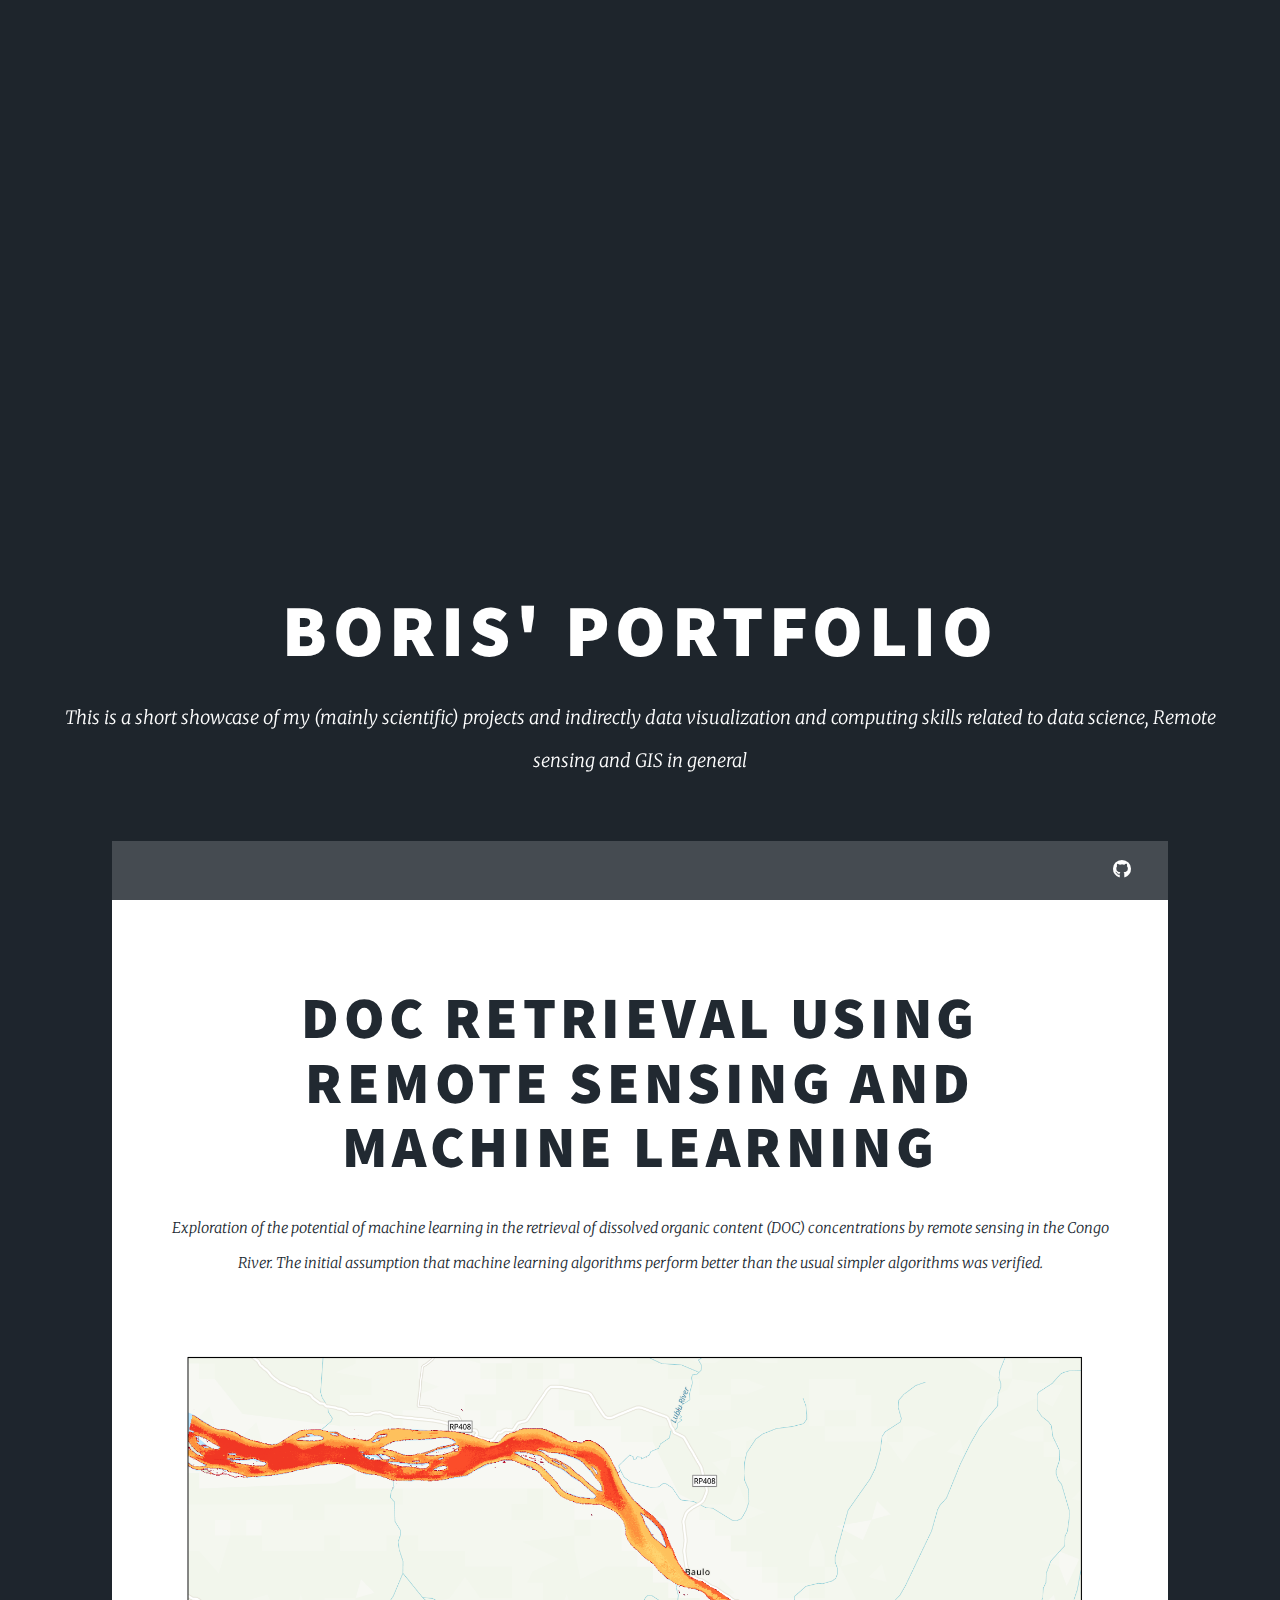
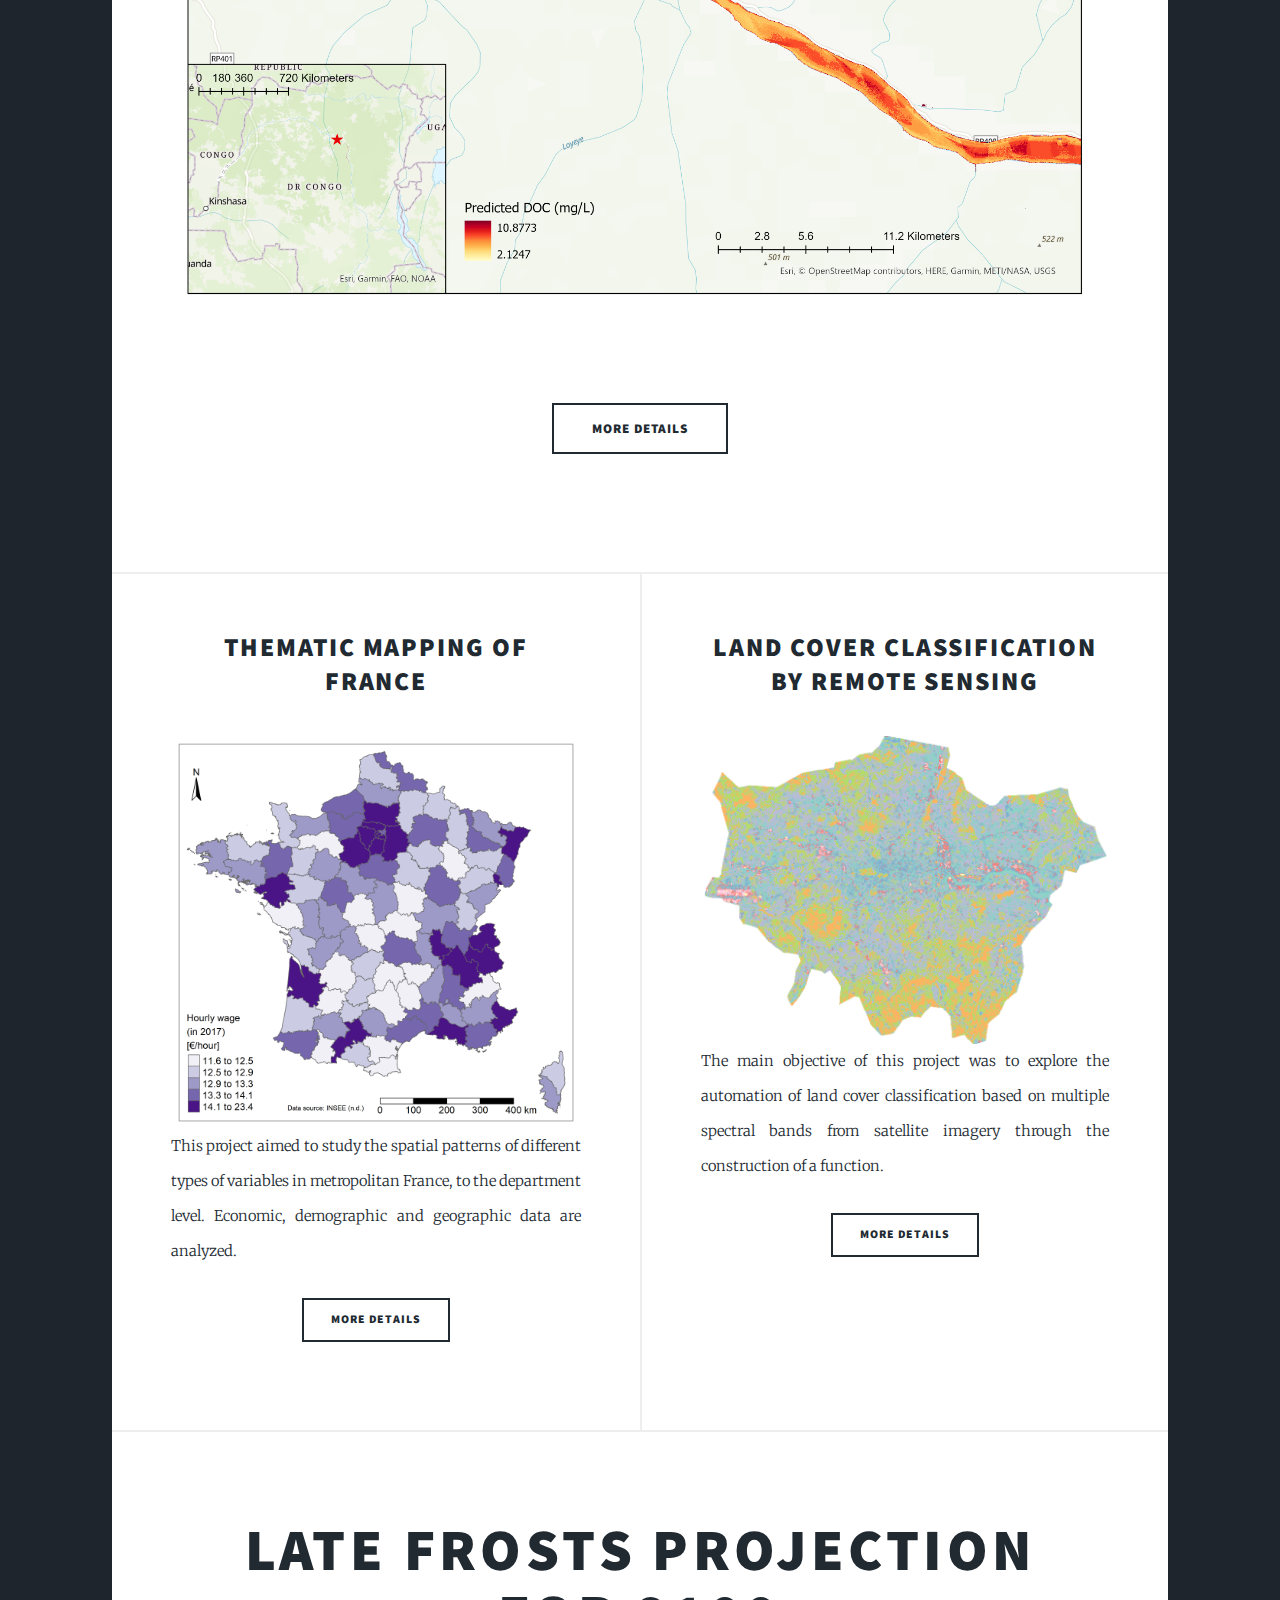
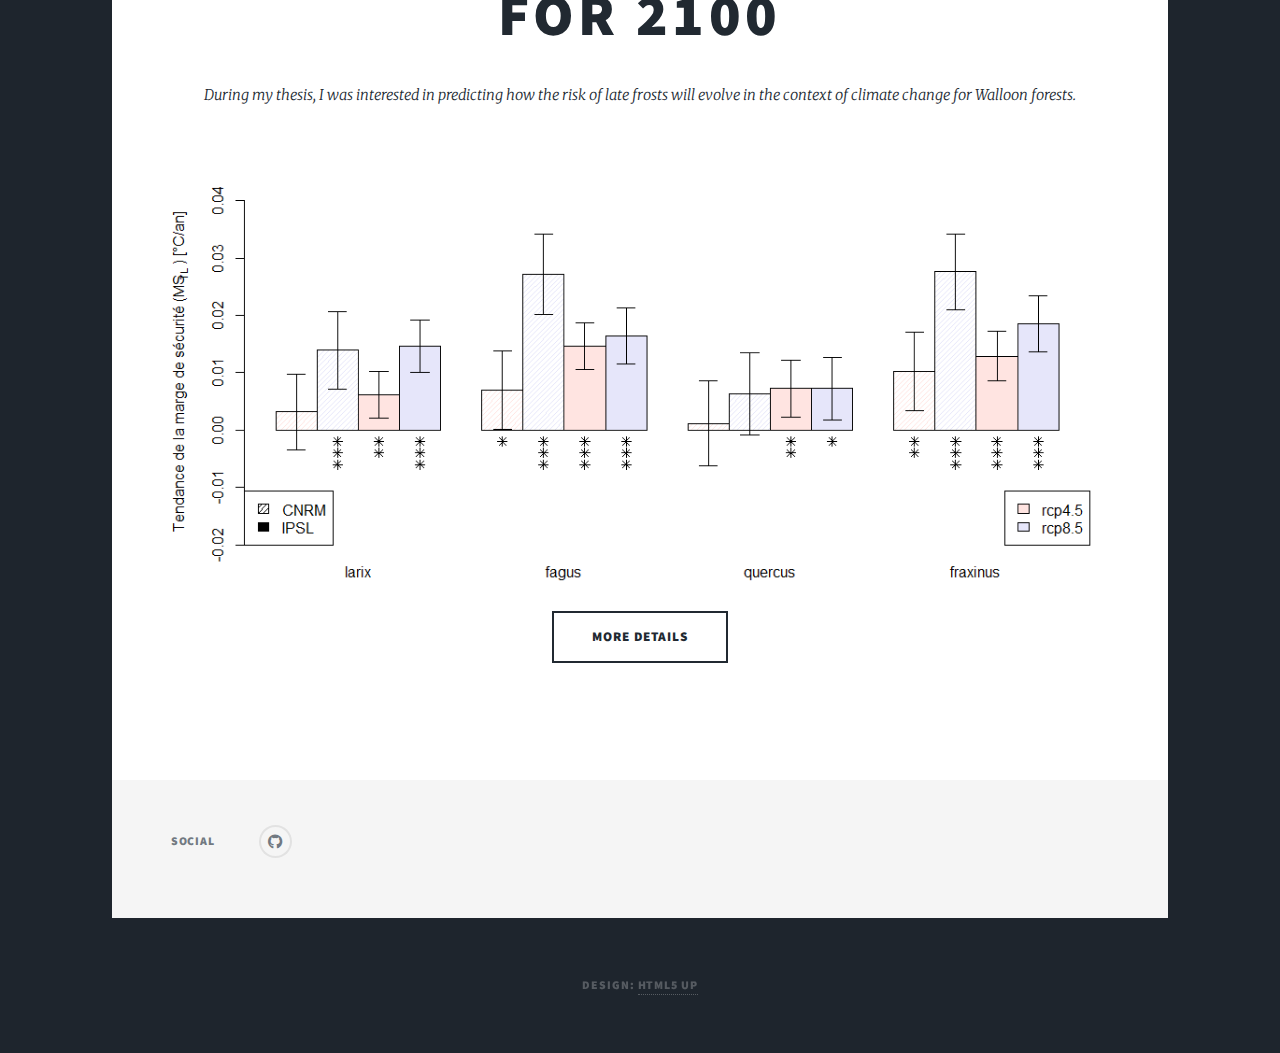
==== index.html @ 7a344e58 "Add files via upload" ====
<!DOCTYPE HTML>
<!--
	Massively by HTML5 UP
	html5up.net | @ajlkn
	Free for personal and commercial use under the CCA 3.0 license (html5up.net/license)
-->
<html>
	<head>
		<title>Portfolio</title>
		<meta charset="utf-8" />
		<meta name="viewport" content="width=device-width, initial-scale=1, user-scalable=no" />
		<link rel="stylesheet" href="assets/css/main.css" />
		<noscript><link rel="stylesheet" href="assets/css/noscript.css" /></noscript>
	</head>
	<body class="is-preload">

		<!-- Wrapper -->
			<div id="wrapper" class="fade-in">

				<!-- Intro -->
					<div id="intro">
						<h1>Boris' portfolio</h1>
						<p>This is a short showcase of my (mainly scientific) projects and indirectly data visualization and computing skills related to data science, Remote sensing and GIS in general</p>
						
					</div>

				<!-- Header -->
					

				<!-- Nav -->
					<nav id="nav" hidden="hidden">
						<ul class="links">
						</ul>
						<ul class="icons">
							<li><a href="https://github.com/RemoteBoris" class="icon brands fa-github"><span class="label">GitHub</span></a></li>
						</ul>
					</nav>

				<!-- Main -->
					<div id="main">

						<!-- Featured Post -->
							<article class="post featured">
								<header class="major">
									<h2>DOC retrieval using remote sensing and machine learning</h2>
									<p>Exploration of the potential of machine learning in the retrieval of dissolved organic content (DOC) concentrations by remote sensing in the Congo River. The initial assumption that machine learning algorithms perform better than the usual simpler algorithms was verified.</p>
								</header>
								<div class="image main"><img src="images/doc_retrieval1.png" alt="" /></a>
								<ul class="actions special">
									<li><a href="DOC.html" class="button large">More Details</a></li>
								</ul>
							</article>

						<!-- Posts -->
							<section class="posts">
								<article>
									<header>
										<h2>Thematic mapping of France</h2>
									</header>
									<div class="image fit"><img src="images/hourly_wage.png" alt="" /></a>
									<p>This project aimed to study the spatial patterns of different types of variables in metropolitan France, to the department level. Economic, demographic and geographic data are analyzed.</p>
									<ul class="actions special">
										<li><a href="thematic_mapping.html" class="button">More Details</a></li>
									</ul>
								</article>
								<article>
									<header>
										<h2>Land cover classification by remote sensing</h2>
									</header>
									<div class="image fit"><img src="images/classification_showcase.PNG" alt="" /></a>
									<p>The main objective of this project was to explore the automation of land cover classification based on multiple spectral bands from satellite imagery through the construction of a function.</p>
									<ul class="actions special">
										<li><a href="classification.html" class="button">More Details</a></li>
									</ul>
								</article>
							</section>

							<!-- Featured Post -->
							<article class="post featured">
								<header class="major">
									<h2>Late frosts projection <br />for 2100</h2>
									<p>During my thesis, I was interested in predicting how the risk of late frosts will evolve in the context of climate change for Walloon forests. </p>
								</header>
								<div class="image main"><img src="images/tendance_MS.PNG" alt="" /></a>
								<ul class="actions special">
									<li><a href="frost.html" class="button large">More Details</a></li>
								</ul>
							</article>

						<!-- Footer -->
						

					</div>

				<!-- Footer -->
					<footer id="footer">
						<section class="split contact">
							<section>
								<h3>Social</h3>
								<ul class="icons alt">
									<li><a href="https://github.com/RemoteBoris" class="icon brands alt fa-github"><span class="label">GitHub</span></a></li>
								</ul>
							</section>
						</section>
					</footer>

				<!-- Copyright -->
					<div id="copyright">
						<ul><li>Design: <a href="https://html5up.net">HTML5 UP</a></li></ul>
					</div>

			</div>

		<!-- Scripts -->
			<script src="assets/js/jquery.min.js"></script>
			<script src="assets/js/jquery.scrollex.min.js"></script>
			<script src="assets/js/jquery.scrolly.min.js"></script>
			<script src="assets/js/browser.min.js"></script>
			<script src="assets/js/breakpoints.min.js"></script>
			<script src="assets/js/util.js"></script>
			<script src="assets/js/main.js"></script>

	</body>
</html>
---- assets/css/main.css ----
@import url(fontawesome-all.min.css);
@import url("https://fonts.googleapis.com/css?family=Merriweather:300,700,300italic,700italic|Source+Sans+Pro:900");

/*
	Massively by HTML5 UP
	html5up.net | @ajlkn
	Free for personal and commercial use under the CCA 3.0 license (html5up.net/license)
*/

html, body, div, span, applet, object,
iframe, h1, h2, h3, h4, h5, h6, p, blockquote,
pre, a, abbr, acronym, address, big, cite,
code, del, dfn, em, img, ins, kbd, q, s, samp,
small, strike, strong, sub, sup, tt, var, b,
u, i, center, dl, dt, dd, ol, ul, li, fieldset,
form, label, legend, table, caption, tbody,
tfoot, thead, tr, th, td, article, aside,
canvas, details, embed, figure, figcaption,
footer, header, hgroup, menu, nav, output, ruby,
section, summary, time, mark, audio, video {
	margin: 0;
	padding: 0;
	border: 0;
	font-size: 100%;
	font: inherit;
	vertical-align: baseline;}

article, aside, details, figcaption, figure,
footer, header, hgroup, menu, nav, section {
	display: block;}

body {
	line-height: 1;
}

ol, ul {
	list-style: none;
}

blockquote, q {
	quotes: none;
}

	blockquote:before, blockquote:after, q:before, q:after {
		content: '';
		content: none;
	}

table {
	border-collapse: collapse;
	border-spacing: 0;
}

body {
	-webkit-text-size-adjust: none;
}

mark {
	background-color: transparent;
	color: inherit;
}

input::-moz-focus-inner {
	border: 0;
	padding: 0;
}

input, select, textarea {
	-moz-appearance: none;
	-webkit-appearance: none;
	-ms-appearance: none;
	appearance: none;
}

/* Basic */

	@-ms-viewport {
		width: device-width;
	}

	body {
		-ms-overflow-style: scrollbar;
	}

	@media screen and (max-width: 480px) {

		html, body {
			min-width: 320px;
		}

	}

	html {
		box-sizing: border-box;
	}

	*, *:before, *:after {
		box-sizing: inherit;
	}

	body {
		background-color: #1e252d;
	}

		body.is-preload *, body.is-preload *:before, body.is-preload *:after {
			-moz-animation: none !important;
			-webkit-animation: none !important;
			-ms-animation: none !important;
			animation: none !important;
			-moz-transition: none !important;
			-webkit-transition: none !important;
			-ms-transition: none !important;
			transition: none !important;
		}

/* Type */

	html {
		font-size: 16pt;
	}

		@media screen and (max-width: 1680px) {

			html {
				font-size: 12pt;
			}

		}

		@media screen and (max-width: 1280px) {

			html {
				font-size: 11pt;
			}

		}

		@media screen and (max-width: 360px) {

			html {
				font-size: 10pt;
			}

		}

	body {
		color: #212931;
	}

	body, input, select, textarea {
		font-family: "Merriweather", Georgia, serif;
		font-weight: 300;
		font-size: 1rem;
		line-height: 2.375;
	}

	a {
		-moz-transition: color 0.2s ease-in-out, background-color 0.2s ease-in-out, border-color 0.2s ease-in-out, box-shadow 0.2s ease-in-out;
		-webkit-transition: color 0.2s ease-in-out, background-color 0.2s ease-in-out, border-color 0.2s ease-in-out, box-shadow 0.2s ease-in-out;
		-ms-transition: color 0.2s ease-in-out, background-color 0.2s ease-in-out, border-color 0.2s ease-in-out, box-shadow 0.2s ease-in-out;
		transition: color 0.2s ease-in-out, background-color 0.2s ease-in-out, border-color 0.2s ease-in-out, box-shadow 0.2s ease-in-out;
		border-bottom: dotted 1px;
		text-decoration: none;
	}

		a:hover {
			border-bottom-color: transparent;
		}

	strong, b {
		font-weight: 600;
	}

	em, i {
		font-style: italic;
	}

	p {
		text-align: justify;
		margin: 0 0 2rem 0;
	}

	h1, h2, h3, h4, h5, h6 {
		font-family: "Source Sans Pro", Helvetica, sans-serif;
		font-weight: 900;
		line-height: 1.5;
		letter-spacing: 0.075em;
		text-transform: uppercase;
		margin: 0 0 1rem 0;
	}

		h1 a, h2 a, h3 a, h4 a, h5 a, h6 a {
			border-bottom: 0;
			color: inherit;
			text-decoration: none;
		}

	h1 {
		font-size: 4rem;
		line-height: 1.1;
		margin: 0 0 2rem 0;
	}

	h2 {
		font-size: 1.75rem;
		line-height: 1.3;
		margin: 0 0 1.5rem 0;
	}

	h3 {
		font-size: 1.25rem;
		margin: 0 0 1.5rem 0;
	}

	h4 {
		font-size: 1rem;
	}

	h5 {
		font-size: 0.9rem;
	}

	h6 {
		font-size: 0.8rem;
	}

	sub {
		font-size: 0.8rem;
		position: relative;
		top: 0.5rem;
	}

	sup {
		font-size: 0.8rem;
		position: relative;
		top: -0.5rem;
	}

	blockquote {
		border-left: solid 4px;
		font-style: italic;
		margin: 0 0 2rem 0;
		padding: 0.5rem 0 0.5rem 2rem;
	}

	code {
		border: solid 2px;
		font-family: "Courier New", monospace;
		font-size: 0.9rem;
		margin: 0 0.25rem;
		padding: 0.25rem 0.65rem;
	}

	pre {
		-webkit-overflow-scrolling: touch;
		font-family: "Courier New", monospace;
		font-size: 0.9rem;
		margin: 0 0 2rem 0;
	}

		pre code {
			display: block;
			line-height: 1.75;
			padding: 1rem 1.5rem;
			overflow-x: auto;
		}

	hr {
		border: 0;
		border-bottom: solid 2px;
		margin: 3rem 0;
	}

		hr.major {
			margin: 5rem 0;
		}

	.align-left {
		text-align: left;
	}

	.align-center {
		text-align: center;
	}

	.align-right {
		text-align: right;
	}

	input, select, textarea {
		color: #212931;
	}

	a {
		color: #212931;
		border-bottom-color: rgba(33, 41, 49, 0.5);
	}

		a:hover {
			border-bottom-color: transparent;
			color: #18bfef !important;
		}

	strong, b {
		color: #212931;
	}

	h1, h2, h3, h4, h5, h6 {
		color: #212931;
	}

	blockquote {
		border-left-color: #eeeeee;
	}

	code {
		background: rgba(220, 220, 220, 0.25);
		border-color: #eeeeee;
	}

	hr {
		border-bottom-color: #eeeeee;
	}

/* Row */

	.row {
		display: flex;
		flex-wrap: wrap;
		box-sizing: border-box;
		align-items: stretch;
	}

		.row > * {
			box-sizing: border-box;
		}

		.row.gtr-uniform > * > :last-child {
			margin-bottom: 0;
		}

		.row.aln-left {
			justify-content: flex-start;
		}

		.row.aln-center {
			justify-content: center;
		}

		.row.aln-right {
			justify-content: flex-end;
		}

		.row.aln-top {
			align-items: flex-start;
		}

		.row.aln-middle {
			align-items: center;
		}

		.row.aln-bottom {
			align-items: flex-end;
		}

		.row > .imp {
			order: -1;
		}

		.row > .col-1 {
			width: 8.33333%;
		}

		.row > .off-1 {
			margin-left: 8.33333%;
		}

		.row > .col-2 {
			width: 16.66667%;
		}

		.row > .off-2 {
			margin-left: 16.66667%;
		}

		.row > .col-3 {
			width: 25%;
		}

		.row > .off-3 {
			margin-left: 25%;
		}

		.row > .col-4 {
			width: 33.33333%;
		}

		.row > .off-4 {
			margin-left: 33.33333%;
		}

		.row > .col-5 {
			width: 41.66667%;
		}

		.row > .off-5 {
			margin-left: 41.66667%;
		}

		.row > .col-6 {
			width: 50%;
		}

		.row > .off-6 {
			margin-left: 50%;
		}

		.row > .col-7 {
			width: 58.33333%;
		}

		.row > .off-7 {
			margin-left: 58.33333%;
		}

		.row > .col-8 {
			width: 66.66667%;
		}

		.row > .off-8 {
			margin-left: 66.66667%;
		}

		.row > .col-9 {
			width: 75%;
		}

		.row > .off-9 {
			margin-left: 75%;
		}

		.row > .col-10 {
			width: 83.33333%;
		}

		.row > .off-10 {
			margin-left: 83.33333%;
		}

		.row > .col-11 {
			width: 91.66667%;
		}

		.row > .off-11 {
			margin-left: 91.66667%;
		}

		.row > .col-12 {
			width: 100%;
		}

		.row > .off-12 {
			margin-left: 100%;
		}

		.row.gtr-0 {
			margin-top: 0;
			margin-left: 0rem;
		}

			.row.gtr-0 > * {
				padding: 0 0 0 0rem;
			}

			.row.gtr-0.gtr-uniform {
				margin-top: 0rem;
			}

				.row.gtr-0.gtr-uniform > * {
					padding-top: 0rem;
				}

		.row.gtr-25 {
			margin-top: 0;
			margin-left: -0.375rem;
		}

			.row.gtr-25 > * {
				padding: 0 0 0 0.375rem;
			}

			.row.gtr-25.gtr-uniform {
				margin-top: -0.375rem;
			}

				.row.gtr-25.gtr-uniform > * {
					padding-top: 0.375rem;
				}

		.row.gtr-50 {
			margin-top: 0;
			margin-left: -0.75rem;
		}

			.row.gtr-50 > * {
				padding: 0 0 0 0.75rem;
			}

			.row.gtr-50.gtr-uniform {
				margin-top: -0.75rem;
			}

				.row.gtr-50.gtr-uniform > * {
					padding-top: 0.75rem;
				}

		.row {
			margin-top: 0;
			margin-left: -1.5rem;
		}

			.row > * {
				padding: 0 0 0 1.5rem;
			}

			.row.gtr-uniform {
				margin-top: -1.5rem;
			}

				.row.gtr-uniform > * {
					padding-top: 1.5rem;
				}

		.row.gtr-150 {
			margin-top: 0;
			margin-left: -2.25rem;
		}

			.row.gtr-150 > * {
				padding: 0 0 0 2.25rem;
			}

			.row.gtr-150.gtr-uniform {
				margin-top: -2.25rem;
			}

				.row.gtr-150.gtr-uniform > * {
					padding-top: 2.25rem;
				}

		.row.gtr-200 {
			margin-top: 0;
			margin-left: -3rem;
		}

			.row.gtr-200 > * {
				padding: 0 0 0 3rem;
			}

			.row.gtr-200.gtr-uniform {
				margin-top: -3rem;
			}

				.row.gtr-200.gtr-uniform > * {
					padding-top: 3rem;
				}

		@media screen and (max-width: 1680px) {

			.row {
				display: flex;
				flex-wrap: wrap;
				box-sizing: border-box;
				align-items: stretch;
			}

				.row > * {
					box-sizing: border-box;
				}

				.row.gtr-uniform > * > :last-child {
					margin-bottom: 0;
				}

				.row.aln-left {
					justify-content: flex-start;
				}

				.row.aln-center {
					justify-content: center;
				}

				.row.aln-right {
					justify-content: flex-end;
				}

				.row.aln-top {
					align-items: flex-start;
				}

				.row.aln-middle {
					align-items: center;
				}

				.row.aln-bottom {
					align-items: flex-end;
				}

				.row > .imp-xlarge {
					order: -1;
				}

				.row > .col-1-xlarge {
					width: 8.33333%;
				}

				.row > .off-1-xlarge {
					margin-left: 8.33333%;
				}

				.row > .col-2-xlarge {
					width: 16.66667%;
				}

				.row > .off-2-xlarge {
					margin-left: 16.66667%;
				}

				.row > .col-3-xlarge {
					width: 25%;
				}

				.row > .off-3-xlarge {
					margin-left: 25%;
				}

				.row > .col-4-xlarge {
					width: 33.33333%;
				}

				.row > .off-4-xlarge {
					margin-left: 33.33333%;
				}

				.row > .col-5-xlarge {
					width: 41.66667%;
				}

				.row > .off-5-xlarge {
					margin-left: 41.66667%;
				}

				.row > .col-6-xlarge {
					width: 50%;
				}

				.row > .off-6-xlarge {
					margin-left: 50%;
				}

				.row > .col-7-xlarge {
					width: 58.33333%;
				}

				.row > .off-7-xlarge {
					margin-left: 58.33333%;
				}

				.row > .col-8-xlarge {
					width: 66.66667%;
				}

				.row > .off-8-xlarge {
					margin-left: 66.66667%;
				}

				.row > .col-9-xlarge {
					width: 75%;
				}

				.row > .off-9-xlarge {
					margin-left: 75%;
				}

				.row > .col-10-xlarge {
					width: 83.33333%;
				}

				.row > .off-10-xlarge {
					margin-left: 83.33333%;
				}

				.row > .col-11-xlarge {
					width: 91.66667%;
				}

				.row > .off-11-xlarge {
					margin-left: 91.66667%;
				}

				.row > .col-12-xlarge {
					width: 100%;
				}

				.row > .off-12-xlarge {
					margin-left: 100%;
				}

				.row.gtr-0 {
					margin-top: 0;
					margin-left: 0rem;
				}

					.row.gtr-0 > * {
						padding: 0 0 0 0rem;
					}

					.row.gtr-0.gtr-uniform {
						margin-top: 0rem;
					}

						.row.gtr-0.gtr-uniform > * {
							padding-top: 0rem;
						}

				.row.gtr-25 {
					margin-top: 0;
					margin-left: -0.375rem;
				}

					.row.gtr-25 > * {
						padding: 0 0 0 0.375rem;
					}

					.row.gtr-25.gtr-uniform {
						margin-top: -0.375rem;
					}

						.row.gtr-25.gtr-uniform > * {
							padding-top: 0.375rem;
						}

				.row.gtr-50 {
					margin-top: 0;
					margin-left: -0.75rem;
				}

					.row.gtr-50 > * {
						padding: 0 0 0 0.75rem;
					}

					.row.gtr-50.gtr-uniform {
						margin-top: -0.75rem;
					}

						.row.gtr-50.gtr-uniform > * {
							padding-top: 0.75rem;
						}

				.row {
					margin-top: 0;
					margin-left: -1.5rem;
				}

					.row > * {
						padding: 0 0 0 1.5rem;
					}

					.row.gtr-uniform {
						margin-top: -1.5rem;
					}

						.row.gtr-uniform > * {
							padding-top: 1.5rem;
						}

				.row.gtr-150 {
					margin-top: 0;
					margin-left: -2.25rem;
				}

					.row.gtr-150 > * {
						padding: 0 0 0 2.25rem;
					}

					.row.gtr-150.gtr-uniform {
						margin-top: -2.25rem;
					}

						.row.gtr-150.gtr-uniform > * {
							padding-top: 2.25rem;
						}

				.row.gtr-200 {
					margin-top: 0;
					margin-left: -3rem;
				}

					.row.gtr-200 > * {
						padding: 0 0 0 3rem;
					}

					.row.gtr-200.gtr-uniform {
						margin-top: -3rem;
					}

						.row.gtr-200.gtr-uniform > * {
							padding-top: 3rem;
						}

		}

		@media screen and (max-width: 1280px) {

			.row {
				display: flex;
				flex-wrap: wrap;
				box-sizing: border-box;
				align-items: stretch;
			}

				.row > * {
					box-sizing: border-box;
				}

				.row.gtr-uniform > * > :last-child {
					margin-bottom: 0;
				}

				.row.aln-left {
					justify-content: flex-start;
				}

				.row.aln-center {
					justify-content: center;
				}

				.row.aln-right {
					justify-content: flex-end;
				}

				.row.aln-top {
					align-items: flex-start;
				}

				.row.aln-middle {
					align-items: center;
				}

				.row.aln-bottom {
					align-items: flex-end;
				}

				.row > .imp-large {
					order: -1;
				}

				.row > .col-1-large {
					width: 8.33333%;
				}

				.row > .off-1-large {
					margin-left: 8.33333%;
				}

				.row > .col-2-large {
					width: 16.66667%;
				}

				.row > .off-2-large {
					margin-left: 16.66667%;
				}

				.row > .col-3-large {
					width: 25%;
				}

				.row > .off-3-large {
					margin-left: 25%;
				}

				.row > .col-4-large {
					width: 33.33333%;
				}

				.row > .off-4-large {
					margin-left: 33.33333%;
				}

				.row > .col-5-large {
					width: 41.66667%;
				}

				.row > .off-5-large {
					margin-left: 41.66667%;
				}

				.row > .col-6-large {
					width: 50%;
				}

				.row > .off-6-large {
					margin-left: 50%;
				}

				.row > .col-7-large {
					width: 58.33333%;
				}

				.row > .off-7-large {
					margin-left: 58.33333%;
				}

				.row > .col-8-large {
					width: 66.66667%;
				}

				.row > .off-8-large {
					margin-left: 66.66667%;
				}

				.row > .col-9-large {
					width: 75%;
				}

				.row > .off-9-large {
					margin-left: 75%;
				}

				.row > .col-10-large {
					width: 83.33333%;
				}

				.row > .off-10-large {
					margin-left: 83.33333%;
				}

				.row > .col-11-large {
					width: 91.66667%;
				}

				.row > .off-11-large {
					margin-left: 91.66667%;
				}

				.row > .col-12-large {
					width: 100%;
				}

				.row > .off-12-large {
					margin-left: 100%;
				}

				.row.gtr-0 {
					margin-top: 0;
					margin-left: 0rem;
				}

					.row.gtr-0 > * {
						padding: 0 0 0 0rem;
					}

					.row.gtr-0.gtr-uniform {
						margin-top: 0rem;
					}

						.row.gtr-0.gtr-uniform > * {
							padding-top: 0rem;
						}

				.row.gtr-25 {
					margin-top: 0;
					margin-left: -0.375rem;
				}

					.row.gtr-25 > * {
						padding: 0 0 0 0.375rem;
					}

					.row.gtr-25.gtr-uniform {
						margin-top: -0.375rem;
					}

						.row.gtr-25.gtr-uniform > * {
							padding-top: 0.375rem;
						}

				.row.gtr-50 {
					margin-top: 0;
					margin-left: -0.75rem;
				}

					.row.gtr-50 > * {
						padding: 0 0 0 0.75rem;
					}

					.row.gtr-50.gtr-uniform {
						margin-top: -0.75rem;
					}

						.row.gtr-50.gtr-uniform > * {
							padding-top: 0.75rem;
						}

				.row {
					margin-top: 0;
					margin-left: -1.5rem;
				}

					.row > * {
						padding: 0 0 0 1.5rem;
					}

					.row.gtr-uniform {
						margin-top: -1.5rem;
					}

						.row.gtr-uniform > * {
							padding-top: 1.5rem;
						}

				.row.gtr-150 {
					margin-top: 0;
					margin-left: -2.25rem;
				}

					.row.gtr-150 > * {
						padding: 0 0 0 2.25rem;
					}

					.row.gtr-150.gtr-uniform {
						margin-top: -2.25rem;
					}

						.row.gtr-150.gtr-uniform > * {
							padding-top: 2.25rem;
						}

				.row.gtr-200 {
					margin-top: 0;
					margin-left: -3rem;
				}

					.row.gtr-200 > * {
						padding: 0 0 0 3rem;
					}

					.row.gtr-200.gtr-uniform {
						margin-top: -3rem;
					}

						.row.gtr-200.gtr-uniform > * {
							padding-top: 3rem;
						}

		}

		@media screen and (max-width: 980px) {

			.row {
				display: flex;
				flex-wrap: wrap;
				box-sizing: border-box;
				align-items: stretch;
			}

				.row > * {
					box-sizing: border-box;
				}

				.row.gtr-uniform > * > :last-child {
					margin-bottom: 0;
				}

				.row.aln-left {
					justify-content: flex-start;
				}

				.row.aln-center {
					justify-content: center;
				}

				.row.aln-right {
					justify-content: flex-end;
				}

				.row.aln-top {
					align-items: flex-start;
				}

				.row.aln-middle {
					align-items: center;
				}

				.row.aln-bottom {
					align-items: flex-end;
				}

				.row > .imp-medium {
					order: -1;
				}

				.row > .col-1-medium {
					width: 8.33333%;
				}

				.row > .off-1-medium {
					margin-left: 8.33333%;
				}

				.row > .col-2-medium {
					width: 16.66667%;
				}

				.row > .off-2-medium {
					margin-left: 16.66667%;
				}

				.row > .col-3-medium {
					width: 25%;
				}

				.row > .off-3-medium {
					margin-left: 25%;
				}

				.row > .col-4-medium {
					width: 33.33333%;
				}

				.row > .off-4-medium {
					margin-left: 33.33333%;
				}

				.row > .col-5-medium {
					width: 41.66667%;
				}

				.row > .off-5-medium {
					margin-left: 41.66667%;
				}

				.row > .col-6-medium {
					width: 50%;
				}

				.row > .off-6-medium {
					margin-left: 50%;
				}

				.row > .col-7-medium {
					width: 58.33333%;
				}

				.row > .off-7-medium {
					margin-left: 58.33333%;
				}

				.row > .col-8-medium {
					width: 66.66667%;
				}

				.row > .off-8-medium {
					margin-left: 66.66667%;
				}

				.row > .col-9-medium {
					width: 75%;
				}

				.row > .off-9-medium {
					margin-left: 75%;
				}

				.row > .col-10-medium {
					width: 83.33333%;
				}

				.row > .off-10-medium {
					margin-left: 83.33333%;
				}

				.row > .col-11-medium {
					width: 91.66667%;
				}

				.row > .off-11-medium {
					margin-left: 91.66667%;
				}

				.row > .col-12-medium {
					width: 100%;
				}

				.row > .off-12-medium {
					margin-left: 100%;
				}

				.row.gtr-0 {
					margin-top: 0;
					margin-left: 0rem;
				}

					.row.gtr-0 > * {
						padding: 0 0 0 0rem;
					}

					.row.gtr-0.gtr-uniform {
						margin-top: 0rem;
					}

						.row.gtr-0.gtr-uniform > * {
							padding-top: 0rem;
						}

				.row.gtr-25 {
					margin-top: 0;
					margin-left: -0.375rem;
				}

					.row.gtr-25 > * {
						padding: 0 0 0 0.375rem;
					}

					.row.gtr-25.gtr-uniform {
						margin-top: -0.375rem;
					}

						.row.gtr-25.gtr-uniform > * {
							padding-top: 0.375rem;
						}

				.row.gtr-50 {
					margin-top: 0;
					margin-left: -0.75rem;
				}

					.row.gtr-50 > * {
						padding: 0 0 0 0.75rem;
					}

					.row.gtr-50.gtr-uniform {
						margin-top: -0.75rem;
					}

						.row.gtr-50.gtr-uniform > * {
							padding-top: 0.75rem;
						}

				.row {
					margin-top: 0;
					margin-left: -1.5rem;
				}

					.row > * {
						padding: 0 0 0 1.5rem;
					}

					.row.gtr-uniform {
						margin-top: -1.5rem;
					}

						.row.gtr-uniform > * {
							padding-top: 1.5rem;
						}

				.row.gtr-150 {
					margin-top: 0;
					margin-left: -2.25rem;
				}

					.row.gtr-150 > * {
						padding: 0 0 0 2.25rem;
					}

					.row.gtr-150.gtr-uniform {
						margin-top: -2.25rem;
					}

						.row.gtr-150.gtr-uniform > * {
							padding-top: 2.25rem;
						}

				.row.gtr-200 {
					margin-top: 0;
					margin-left: -3rem;
				}

					.row.gtr-200 > * {
						padding: 0 0 0 3rem;
					}

					.row.gtr-200.gtr-uniform {
						margin-top: -3rem;
					}

						.row.gtr-200.gtr-uniform > * {
							padding-top: 3rem;
						}

		}

		@media screen and (max-width: 736px) {

			.row {
				display: flex;
				flex-wrap: wrap;
				box-sizing: border-box;
				align-items: stretch;
			}

				.row > * {
					box-sizing: border-box;
				}

				.row.gtr-uniform > * > :last-child {
					margin-bottom: 0;
				}

				.row.aln-left {
					justify-content: flex-start;
				}

				.row.aln-center {
					justify-content: center;
				}

				.row.aln-right {
					justify-content: flex-end;
				}

				.row.aln-top {
					align-items: flex-start;
				}

				.row.aln-middle {
					align-items: center;
				}

				.row.aln-bottom {
					align-items: flex-end;
				}

				.row > .imp-small {
					order: -1;
				}

				.row > .col-1-small {
					width: 8.33333%;
				}

				.row > .off-1-small {
					margin-left: 8.33333%;
				}

				.row > .col-2-small {
					width: 16.66667%;
				}

				.row > .off-2-small {
					margin-left: 16.66667%;
				}

				.row > .col-3-small {
					width: 25%;
				}

				.row > .off-3-small {
					margin-left: 25%;
				}

				.row > .col-4-small {
					width: 33.33333%;
				}

				.row > .off-4-small {
					margin-left: 33.33333%;
				}

				.row > .col-5-small {
					width: 41.66667%;
				}

				.row > .off-5-small {
					margin-left: 41.66667%;
				}

				.row > .col-6-small {
					width: 50%;
				}

				.row > .off-6-small {
					margin-left: 50%;
				}

				.row > .col-7-small {
					width: 58.33333%;
				}

				.row > .off-7-small {
					margin-left: 58.33333%;
				}

				.row > .col-8-small {
					width: 66.66667%;
				}

				.row > .off-8-small {
					margin-left: 66.66667%;
				}

				.row > .col-9-small {
					width: 75%;
				}

				.row > .off-9-small {
					margin-left: 75%;
				}

				.row > .col-10-small {
					width: 83.33333%;
				}

				.row > .off-10-small {
					margin-left: 83.33333%;
				}

				.row > .col-11-small {
					width: 91.66667%;
				}

				.row > .off-11-small {
					margin-left: 91.66667%;
				}

				.row > .col-12-small {
					width: 100%;
				}

				.row > .off-12-small {
					margin-left: 100%;
				}

				.row.gtr-0 {
					margin-top: 0;
					margin-left: 0rem;
				}

					.row.gtr-0 > * {
						padding: 0 0 0 0rem;
					}

					.row.gtr-0.gtr-uniform {
						margin-top: 0rem;
					}

						.row.gtr-0.gtr-uniform > * {
							padding-top: 0rem;
						}

				.row.gtr-25 {
					margin-top: 0;
					margin-left: -0.375rem;
				}

					.row.gtr-25 > * {
						padding: 0 0 0 0.375rem;
					}

					.row.gtr-25.gtr-uniform {
						margin-top: -0.375rem;
					}

						.row.gtr-25.gtr-uniform > * {
							padding-top: 0.375rem;
						}

				.row.gtr-50 {
					margin-top: 0;
					margin-left: -0.75rem;
				}

					.row.gtr-50 > * {
						padding: 0 0 0 0.75rem;
					}

					.row.gtr-50.gtr-uniform {
						margin-top: -0.75rem;
					}

						.row.gtr-50.gtr-uniform > * {
							padding-top: 0.75rem;
						}

				.row {
					margin-top: 0;
					margin-left: -1.5rem;
				}

					.row > * {
						padding: 0 0 0 1.5rem;
					}

					.row.gtr-uniform {
						margin-top: -1.5rem;
					}

						.row.gtr-uniform > * {
							padding-top: 1.5rem;
						}

				.row.gtr-150 {
					margin-top: 0;
					margin-left: -2.25rem;
				}

					.row.gtr-150 > * {
						padding: 0 0 0 2.25rem;
					}

					.row.gtr-150.gtr-uniform {
						margin-top: -2.25rem;
					}

						.row.gtr-150.gtr-uniform > * {
							padding-top: 2.25rem;
						}

				.row.gtr-200 {
					margin-top: 0;
					margin-left: -3rem;
				}

					.row.gtr-200 > * {
						padding: 0 0 0 3rem;
					}

					.row.gtr-200.gtr-uniform {
						margin-top: -3rem;
					}

						.row.gtr-200.gtr-uniform > * {
							padding-top: 3rem;
						}

		}

		@media screen and (max-width: 480px) {

			.row {
				display: flex;
				flex-wrap: wrap;
				box-sizing: border-box;
				align-items: stretch;
			}

				.row > * {
					box-sizing: border-box;
				}

				.row.gtr-uniform > * > :last-child {
					margin-bottom: 0;
				}

				.row.aln-left {
					justify-content: flex-start;
				}

				.row.aln-center {
					justify-content: center;
				}

				.row.aln-right {
					justify-content: flex-end;
				}

				.row.aln-top {
					align-items: flex-start;
				}

				.row.aln-middle {
					align-items: center;
				}

				.row.aln-bottom {
					align-items: flex-end;
				}

				.row > .imp-xsmall {
					order: -1;
				}

				.row > .col-1-xsmall {
					width: 8.33333%;
				}

				.row > .off-1-xsmall {
					margin-left: 8.33333%;
				}

				.row > .col-2-xsmall {
					width: 16.66667%;
				}

				.row > .off-2-xsmall {
					margin-left: 16.66667%;
				}

				.row > .col-3-xsmall {
					width: 25%;
				}

				.row > .off-3-xsmall {
					margin-left: 25%;
				}

				.row > .col-4-xsmall {
					width: 33.33333%;
				}

				.row > .off-4-xsmall {
					margin-left: 33.33333%;
				}

				.row > .col-5-xsmall {
					width: 41.66667%;
				}

				.row > .off-5-xsmall {
					margin-left: 41.66667%;
				}

				.row > .col-6-xsmall {
					width: 50%;
				}

				.row > .off-6-xsmall {
					margin-left: 50%;
				}

				.row > .col-7-xsmall {
					width: 58.33333%;
				}

				.row > .off-7-xsmall {
					margin-left: 58.33333%;
				}

				.row > .col-8-xsmall {
					width: 66.66667%;
				}

				.row > .off-8-xsmall {
					margin-left: 66.66667%;
				}

				.row > .col-9-xsmall {
					width: 75%;
				}

				.row > .off-9-xsmall {
					margin-left: 75%;
				}

				.row > .col-10-xsmall {
					width: 83.33333%;
				}

				.row > .off-10-xsmall {
					margin-left: 83.33333%;
				}

				.row > .col-11-xsmall {
					width: 91.66667%;
				}

				.row > .off-11-xsmall {
					margin-left: 91.66667%;
				}

				.row > .col-12-xsmall {
					width: 100%;
				}

				.row > .off-12-xsmall {
					margin-left: 100%;
				}

				.row.gtr-0 {
					margin-top: 0;
					margin-left: 0rem;
				}

					.row.gtr-0 > * {
						padding: 0 0 0 0rem;
					}

					.row.gtr-0.gtr-uniform {
						margin-top: 0rem;
					}

						.row.gtr-0.gtr-uniform > * {
							padding-top: 0rem;
						}

				.row.gtr-25 {
					margin-top: 0;
					margin-left: -0.375rem;
				}

					.row.gtr-25 > * {
						padding: 0 0 0 0.375rem;
					}

					.row.gtr-25.gtr-uniform {
						margin-top: -0.375rem;
					}

						.row.gtr-25.gtr-uniform > * {
							padding-top: 0.375rem;
						}

				.row.gtr-50 {
					margin-top: 0;
					margin-left: -0.75rem;
				}

					.row.gtr-50 > * {
						padding: 0 0 0 0.75rem;
					}

					.row.gtr-50.gtr-uniform {
						margin-top: -0.75rem;
					}

						.row.gtr-50.gtr-uniform > * {
							padding-top: 0.75rem;
						}

				.row {
					margin-top: 0;
					margin-left: -1.5rem;
				}

					.row > * {
						padding: 0 0 0 1.5rem;
					}

					.row.gtr-uniform {
						margin-top: -1.5rem;
					}

						.row.gtr-uniform > * {
							padding-top: 1.5rem;
						}

				.row.gtr-150 {
					margin-top: 0;
					margin-left: -2.25rem;
				}

					.row.gtr-150 > * {
						padding: 0 0 0 2.25rem;
					}

					.row.gtr-150.gtr-uniform {
						margin-top: -2.25rem;
					}

						.row.gtr-150.gtr-uniform > * {
							padding-top: 2.25rem;
						}

				.row.gtr-200 {
					margin-top: 0;
					margin-left: -3rem;
				}

					.row.gtr-200 > * {
						padding: 0 0 0 3rem;
					}

					.row.gtr-200.gtr-uniform {
						margin-top: -3rem;
					}

						.row.gtr-200.gtr-uniform > * {
							padding-top: 3rem;
						}

		}

		@media screen and (max-width: 360px) {

			.row {
				display: flex;
				flex-wrap: wrap;
				box-sizing: border-box;
				align-items: stretch;
			}

				.row > * {
					box-sizing: border-box;
				}

				.row.gtr-uniform > * > :last-child {
					margin-bottom: 0;
				}

				.row.aln-left {
					justify-content: flex-start;
				}

				.row.aln-center {
					justify-content: center;
				}

				.row.aln-right {
					justify-content: flex-end;
				}

				.row.aln-top {
					align-items: flex-start;
				}

				.row.aln-middle {
					align-items: center;
				}

				.row.aln-bottom {
					align-items: flex-end;
				}

				.row > .imp-xxsmall {
					order: -1;
				}

				.row > .col-1-xxsmall {
					width: 8.33333%;
				}

				.row > .off-1-xxsmall {
					margin-left: 8.33333%;
				}

				.row > .col-2-xxsmall {
					width: 16.66667%;
				}

				.row > .off-2-xxsmall {
					margin-left: 16.66667%;
				}

				.row > .col-3-xxsmall {
					width: 25%;
				}

				.row > .off-3-xxsmall {
					margin-left: 25%;
				}

				.row > .col-4-xxsmall {
					width: 33.33333%;
				}

				.row > .off-4-xxsmall {
					margin-left: 33.33333%;
				}

				.row > .col-5-xxsmall {
					width: 41.66667%;
				}

				.row > .off-5-xxsmall {
					margin-left: 41.66667%;
				}

				.row > .col-6-xxsmall {
					width: 50%;
				}

				.row > .off-6-xxsmall {
					margin-left: 50%;
				}

				.row > .col-7-xxsmall {
					width: 58.33333%;
				}

				.row > .off-7-xxsmall {
					margin-left: 58.33333%;
				}

				.row > .col-8-xxsmall {
					width: 66.66667%;
				}

				.row > .off-8-xxsmall {
					margin-left: 66.66667%;
				}

				.row > .col-9-xxsmall {
					width: 75%;
				}

				.row > .off-9-xxsmall {
					margin-left: 75%;
				}

				.row > .col-10-xxsmall {
					width: 83.33333%;
				}

				.row > .off-10-xxsmall {
					margin-left: 83.33333%;
				}

				.row > .col-11-xxsmall {
					width: 91.66667%;
				}

				.row > .off-11-xxsmall {
					margin-left: 91.66667%;
				}

				.row > .col-12-xxsmall {
					width: 100%;
				}

				.row > .off-12-xxsmall {
					margin-left: 100%;
				}

				.row.gtr-0 {
					margin-top: 0;
					margin-left: 0rem;
				}

					.row.gtr-0 > * {
						padding: 0 0 0 0rem;
					}

					.row.gtr-0.gtr-uniform {
						margin-top: 0rem;
					}

						.row.gtr-0.gtr-uniform > * {
							padding-top: 0rem;
						}

				.row.gtr-25 {
					margin-top: 0;
					margin-left: -0.375rem;
				}

					.row.gtr-25 > * {
						padding: 0 0 0 0.375rem;
					}

					.row.gtr-25.gtr-uniform {
						margin-top: -0.375rem;
					}

						.row.gtr-25.gtr-uniform > * {
							padding-top: 0.375rem;
						}

				.row.gtr-50 {
					margin-top: 0;
					margin-left: -0.75rem;
				}

					.row.gtr-50 > * {
						padding: 0 0 0 0.75rem;
					}

					.row.gtr-50.gtr-uniform {
						margin-top: -0.75rem;
					}

						.row.gtr-50.gtr-uniform > * {
							padding-top: 0.75rem;
						}

				.row {
					margin-top: 0;
					margin-left: -1.5rem;
				}

					.row > * {
						padding: 0 0 0 1.5rem;
					}

					.row.gtr-uniform {
						margin-top: -1.5rem;
					}

						.row.gtr-uniform > * {
							padding-top: 1.5rem;
						}

				.row.gtr-150 {
					margin-top: 0;
					margin-left: -2.25rem;
				}

					.row.gtr-150 > * {
						padding: 0 0 0 2.25rem;
					}

					.row.gtr-150.gtr-uniform {
						margin-top: -2.25rem;
					}

						.row.gtr-150.gtr-uniform > * {
							padding-top: 2.25rem;
						}

				.row.gtr-200 {
					margin-top: 0;
					margin-left: -3rem;
				}

					.row.gtr-200 > * {
						padding: 0 0 0 3rem;
					}

					.row.gtr-200.gtr-uniform {
						margin-top: -3rem;
					}

						.row.gtr-200.gtr-uniform > * {
							padding-top: 3rem;
						}

		}

/* Box */

	.box {
		border: solid 2px;
		margin-bottom: 2rem;
		padding: 1.5rem;
	}

		.box > :last-child,
		.box > :last-child > :last-child,
		.box > :last-child > :last-child > :last-child {
			margin-bottom: 0;
		}

		.box.alt {
			border: 0;
			border-radius: 0;
			padding: 0;
		}

	.box {
		border-color: #eeeeee;
	}

/* Button */

	input[type="submit"],
	input[type="reset"],
	input[type="button"],
	button,
	.button {
		-moz-appearance: none;
		-webkit-appearance: none;
		-ms-appearance: none;
		appearance: none;
		-moz-transition: background-color 0.2s ease-in-out, box-shadow 0.2s ease-in-out, color 0.2s ease-in-out;
		-webkit-transition: background-color 0.2s ease-in-out, box-shadow 0.2s ease-in-out, color 0.2s ease-in-out;
		-ms-transition: background-color 0.2s ease-in-out, box-shadow 0.2s ease-in-out, color 0.2s ease-in-out;
		transition: background-color 0.2s ease-in-out, box-shadow 0.2s ease-in-out, color 0.2s ease-in-out;
		border: 0;
		border-radius: 0;
		cursor: pointer;
		display: inline-block;
		font-family: "Source Sans Pro", Helvetica, sans-serif;
		font-size: 0.8rem;
		font-weight: 900;
		letter-spacing: 0.075em;
		height: 3rem;
		line-height: 3rem;
		padding: 0 2rem;
		text-align: center;
		text-decoration: none;
		text-transform: uppercase;
		white-space: nowrap;
	}

		input[type="submit"].icon:before,
		input[type="reset"].icon:before,
		input[type="button"].icon:before,
		button.icon:before,
		.button.icon:before {
			margin-right: 0.5rem;
		}

		input[type="submit"].icon.solo,
		input[type="reset"].icon.solo,
		input[type="button"].icon.solo,
		button.icon.solo,
		.button.icon.solo {
			position: relative;
			width: 4rem;
			height: 4rem;
			line-height: 4rem;
			border-radius: 4rem;
			text-indent: 4rem;
			overflow: hidden;
			padding: 0;
			white-space: nowrap;
		}

			input[type="submit"].icon.solo:before,
			input[type="reset"].icon.solo:before,
			input[type="button"].icon.solo:before,
			button.icon.solo:before,
			.button.icon.solo:before {
				position: absolute;
				display: block;
				top: 0;
				left: 0;
				width: inherit;
				height: inherit;
				line-height: inherit;
				font-size: 1.25rem;
				margin-right: 0;
				text-align: center;
				text-indent: 0;
			}

		input[type="submit"].fit,
		input[type="reset"].fit,
		input[type="button"].fit,
		button.fit,
		.button.fit {
			width: 100%;
		}

		input[type="submit"].small,
		input[type="reset"].small,
		input[type="button"].small,
		button.small,
		.button.small {
			font-size: 0.7rem;
			height: 2.5rem;
			line-height: 2.5rem;
			padding: 0 1.5rem;
		}

		input[type="submit"].large,
		input[type="reset"].large,
		input[type="button"].large,
		button.large,
		.button.large {
			font-size: 0.9rem;
			height: 3.5rem;
			line-height: 3.5rem;
			padding: 0 2.75rem;
		}

		@media screen and (max-width: 980px) {

			input[type="submit"],
			input[type="reset"],
			input[type="button"],
			button,
			.button {
				font-size: 0.9rem;
				height: 3.25rem;
				line-height: 3.25rem;
			}

				input[type="submit"].large,
				input[type="reset"].large,
				input[type="button"].large,
				button.large,
				.button.large {
					font-size: 1rem;
					height: 3.75rem;
					line-height: 3.75rem;
				}

		}

		input[type="submit"].disabled, input[type="submit"]:disabled,
		input[type="reset"].disabled,
		input[type="reset"]:disabled,
		input[type="button"].disabled,
		input[type="button"]:disabled,
		button.disabled,
		button:disabled,
		.button.disabled,
		.button:disabled {
			pointer-events: none;
			opacity: 0.25;
		}

	input[type="submit"],
	input[type="reset"],
	input[type="button"],
	button,
	.button {
		background-color: transparent;
		box-shadow: inset 0 0 0 2px #212931;
		color: #212931 !important;
	}

		input[type="submit"]:hover,
		input[type="reset"]:hover,
		input[type="button"]:hover,
		button:hover,
		.button:hover {
			box-shadow: inset 0 0 0 2px #18bfef;
			color: #18bfef !important;
		}

		input[type="submit"].primary,
		input[type="reset"].primary,
		input[type="button"].primary,
		button.primary,
		.button.primary {
			background-color: #212931;
			box-shadow: none;
			color: #ffffff !important;
		}

			input[type="submit"].primary:hover,
			input[type="reset"].primary:hover,
			input[type="button"].primary:hover,
			button.primary:hover,
			.button.primary:hover {
				background-color: #18bfef;
			}

/* Form */

	form {
		margin: 0 0 2rem 0;
	}

		form > :last-child {
			margin-bottom: 0;
		}

		form > .fields {
			display: -moz-flex;
			display: -webkit-flex;
			display: -ms-flex;
			display: flex;
			-moz-flex-wrap: wrap;
			-webkit-flex-wrap: wrap;
			-ms-flex-wrap: wrap;
			flex-wrap: wrap;
			width: calc(100% + 3rem);
			margin: -1.5rem 0 2rem -1.5rem;
		}

			form > .fields > .field {
				-moz-flex-grow: 0;
				-webkit-flex-grow: 0;
				-ms-flex-grow: 0;
				flex-grow: 0;
				-moz-flex-shrink: 0;
				-webkit-flex-shrink: 0;
				-ms-flex-shrink: 0;
				flex-shrink: 0;
				padding: 1.5rem 0 0 1.5rem;
				width: calc(100% - 1.5rem);
			}

				form > .fields > .field.half {
					width: calc(50% - 0.75rem);
				}

				form > .fields > .field.third {
					width: calc(100%/3 - 0.5rem);
				}

				form > .fields > .field.quarter {
					width: calc(25% - 0.375rem);
				}

		@media screen and (max-width: 480px) {

			form > .fields {
				width: calc(100% + 3rem);
				margin: -1.5rem 0 2rem -1.5rem;
			}

				form > .fields > .field {
					padding: 1.5rem 0 0 1.5rem;
					width: calc(100% - 1.5rem);
				}

					form > .fields > .field.half {
						width: calc(100% - 1.5rem);
					}

					form > .fields > .field.third {
						width: calc(100% - 1.5rem);
					}

					form > .fields > .field.quarter {
						width: calc(100% - 1.5rem);
					}

		}

	label {
		display: block;
		font-family: "Source Sans Pro", Helvetica, sans-serif;
		font-weight: 900;
		line-height: 1.5;
		letter-spacing: 0.075em;
		font-size: 0.8rem;
		text-transform: uppercase;
		margin: 0 0 0.75rem 0;
	}

		@media screen and (max-width: 980px) {

			label {
				font-size: 0.9rem;
			}

		}

	input[type="text"],
	input[type="password"],
	input[type="email"],
	select,
	textarea {
		-moz-appearance: none;
		-webkit-appearance: none;
		-ms-appearance: none;
		appearance: none;
		background: transparent;
		border-radius: 0;
		border: solid 2px;
		color: inherit;
		display: block;
		outline: 0;
		padding: 0 1rem;
		text-decoration: none;
		width: 100%;
	}

		input[type="text"]:invalid,
		input[type="password"]:invalid,
		input[type="email"]:invalid,
		select:invalid,
		textarea:invalid {
			box-shadow: none;
		}

	select {
		background-size: 1.25rem;
		background-repeat: no-repeat;
		background-position: calc(100% - 1rem) center;
		height: 3rem;
		padding-right: 3rem;
		text-overflow: ellipsis;
	}

		select:focus::-ms-value {
			background-color: transparent;
		}

		select::-ms-expand {
			display: none;
		}

	input[type="text"],
	input[type="password"],
	input[type="email"],
	select {
		height: 3rem;
	}

	textarea {
		padding: 0.75rem 1rem;
	}

	input[type="checkbox"],
	input[type="radio"] {
		-moz-appearance: none;
		-webkit-appearance: none;
		-ms-appearance: none;
		appearance: none;
		display: block;
		float: left;
		margin-right: -2rem;
		opacity: 0;
		width: 1rem;
		z-index: -1;
	}

		input[type="checkbox"] + label,
		input[type="radio"] + label {
			text-decoration: none;
			cursor: pointer;
			display: inline-block;
			font-size: 1rem;
			letter-spacing: 0;
			font-family: "Merriweather", Georgia, serif;
			text-transform: none;
			font-weight: 300;
			padding-left: 2.8rem;
			padding-right: 1rem;
			position: relative;
		}

			input[type="checkbox"] + label:before,
			input[type="radio"] + label:before {
				-moz-osx-font-smoothing: grayscale;
				-webkit-font-smoothing: antialiased;
				display: inline-block;
				font-style: normal;
				font-variant: normal;
				text-rendering: auto;
				line-height: 1;
				text-transform: none !important;
				font-family: 'Font Awesome 5 Free';
				font-weight: 900;
			}

			input[type="checkbox"] + label:before,
			input[type="radio"] + label:before {
				border-radius: 0;
				border: solid 2px;
				content: '';
				display: inline-block;
				font-size: 0.8rem;
				height: 1.8rem;
				left: 0;
				line-height: 1.65rem;
				position: absolute;
				text-align: center;
				top: -0.125rem;
				width: 1.8rem;
			}

		input[type="checkbox"]:checked + label:before,
		input[type="radio"]:checked + label:before {
			content: '\f00c';
		}

	input[type="checkbox"] + label:before {
		border-radius: 0;
	}

	input[type="radio"] + label:before {
		border-radius: 100%;
	}

	::-webkit-input-placeholder {
		opacity: 1.0;
	}

	:-moz-placeholder {
		opacity: 1.0;
	}

	::-moz-placeholder {
		opacity: 1.0;
	}

	:-ms-input-placeholder {
		opacity: 1.0;
	}

	label {
		color: #212931;
	}

	input[type="text"],
	input[type="password"],
	input[type="email"],
	select,
	textarea {
		border-color: #eeeeee;
	}

		input[type="text"]:focus,
		input[type="password"]:focus,
		input[type="email"]:focus,
		select:focus,
		textarea:focus {
			border-color: #18bfef;
		}

	select {
		background-image: url("data:image/svg+xml;charset=utf8,%3Csvg xmlns='http://www.w3.org/2000/svg' width='40' height='40' preserveAspectRatio='none' viewBox='0 0 40 40'%3E%3Cpath d='M9.4,12.3l10.4,10.4l10.4-10.4c0.2-0.2,0.5-0.4,0.9-0.4c0.3,0,0.6,0.1,0.9,0.4l3.3,3.3c0.2,0.2,0.4,0.5,0.4,0.9 c0,0.4-0.1,0.6-0.4,0.9L20.7,31.9c-0.2,0.2-0.5,0.4-0.9,0.4c-0.3,0-0.6-0.1-0.9-0.4L4.3,17.3c-0.2-0.2-0.4-0.5-0.4-0.9 c0-0.4,0.1-0.6,0.4-0.9l3.3-3.3c0.2-0.2,0.5-0.4,0.9-0.4S9.1,12.1,9.4,12.3z' fill='%23eeeeee' /%3E%3C/svg%3E");
	}

		select option {
			background-color: #ffffff;
			color: #212931;
		}

	.select-wrapper:before {
		color: #eeeeee;
	}

	input[type="checkbox"] + label,
	input[type="radio"] + label {
		color: #212931;
	}

		input[type="checkbox"] + label:before,
		input[type="radio"] + label:before {
			border-color: #eeeeee;
		}

	input[type="checkbox"]:checked + label:before,
	input[type="radio"]:checked + label:before {
		background-color: #212931;
		border-color: #212931;
		color: #ffffff;
	}

	input[type="checkbox"]:focus + label:before,
	input[type="radio"]:focus + label:before {
		border-color: #18bfef;
	}

	::-webkit-input-placeholder {
		color: #909498 !important;
	}

	:-moz-placeholder {
		color: #909498 !important;
	}

	::-moz-placeholder {
		color: #909498 !important;
	}

	:-ms-input-placeholder {
		color: #909498 !important;
	}

	.formerize-placeholder {
		color: #909498 !important;
	}

/* Icon */

	.icon {
		text-decoration: none;
		border-bottom: none;
		position: relative;
	}

		.icon:before {
			-moz-osx-font-smoothing: grayscale;
			-webkit-font-smoothing: antialiased;
			display: inline-block;
			font-style: normal;
			font-variant: normal;
			text-rendering: auto;
			line-height: 1;
			text-transform: none !important;
			font-family: 'Font Awesome 5 Free';
			font-weight: 400;
		}

		.icon > .label {
			display: none;
		}

		.icon:before {
			line-height: inherit;
		}

		.icon.solid:before {
			font-weight: 900;
		}

		.icon.brands:before {
			font-family: 'Font Awesome 5 Brands';
		}

/* Image */

	.image {
		border: 0;
		display: inline-block;
		position: relative;
	}

		.image img {
			display: block;
		}

		.image.left, .image.right {
			max-width: 40%;
		}

			.image.left img, .image.right img {
				width: 100%;
			}

		.image.left {
			float: left;
			margin: 0 2rem 2rem 0;
			top: 0.75rem;
		}

		.image.right {
			float: right;
			margin: 0 0 2rem 2rem;
			top: 0.75rem;
		}

		.image.fit {
			display: block;
			margin: 2.5rem 0;
			width: 100%;
		}

			.image.fit:first-child {
				margin-top: 0;
			}

			.image.fit img {
				width: 100%;
			}

		.image.main {
			display: block;
			margin: 4rem 0;
			width: 100%;
		}

		/* Three image containers (use 25% for four, and 50% for two, etc) */
		.column {
			float: left;
			width: 50%;
			padding: 5px;
		}
		
		/* Clear floats after image containers */
		.row::after {
			content: "";
			clear: both;
			display: table;
		}

			.image.main:first-child {
				margin-top: 0;
			}

			.image.main img {
				width: 100%;
			}

		@media screen and (max-width: 736px) {

			.image.fit {
				margin: 2rem 0;
			}

			.image.main {
				margin: 2rem 0;
			}

		}

	a.image {
		overflow: hidden;
	}

		a.image img {
			-moz-transition: -moz-transform 0.2s ease-out;
			-webkit-transition: -webkit-transform 0.2s ease-out;
			-ms-transition: -ms-transform 0.2s ease-out;
			transition: transform 0.2s ease-out;
		}

		a.image:hover img {
			-moz-transform: scale(1.05);
			-webkit-transform: scale(1.05);
			-ms-transform: scale(1.05);
			transform: scale(1.05);
		}

/* Actions */

	ul.actions {
		display: -moz-flex;
		display: -webkit-flex;
		display: -ms-flex;
		display: flex;
		cursor: default;
		list-style: none;
		margin-left: -1rem;
		padding-left: 0;
	}

		ul.actions li {
			padding: 0 0 0 1rem;
			vertical-align: middle;
		}

		ul.actions.special {
			-moz-justify-content: center;
			-webkit-justify-content: center;
			-ms-justify-content: center;
			justify-content: center;
			width: 100%;
			margin-left: 0;
		}

			ul.actions.special li:first-child {
				padding-left: 0;
			}

		ul.actions.stacked {
			-moz-flex-direction: column;
			-webkit-flex-direction: column;
			-ms-flex-direction: column;
			flex-direction: column;
			margin-left: 0;
		}

			ul.actions.stacked li {
				padding: 1.3rem 0 0 0;
			}

				ul.actions.stacked li:first-child {
					padding-top: 0;
				}

		ul.actions.fit {
			width: calc(100% + 1rem);
		}

			ul.actions.fit li {
				-moz-flex-grow: 1;
				-webkit-flex-grow: 1;
				-ms-flex-grow: 1;
				flex-grow: 1;
				-moz-flex-shrink: 1;
				-webkit-flex-shrink: 1;
				-ms-flex-shrink: 1;
				flex-shrink: 1;
				width: 100%;
			}

				ul.actions.fit li > * {
					width: 100%;
				}

			ul.actions.fit.stacked {
				width: 100%;
			}

		@media screen and (max-width: 480px) {

			ul.actions:not(.fixed) {
				-moz-flex-direction: column;
				-webkit-flex-direction: column;
				-ms-flex-direction: column;
				flex-direction: column;
				margin-left: 0;
				width: 100% !important;
			}

				ul.actions:not(.fixed) li {
					-moz-flex-grow: 1;
					-webkit-flex-grow: 1;
					-ms-flex-grow: 1;
					flex-grow: 1;
					-moz-flex-shrink: 1;
					-webkit-flex-shrink: 1;
					-ms-flex-shrink: 1;
					flex-shrink: 1;
					padding: 1rem 0 0 0;
					text-align: center;
					width: 100%;
				}

					ul.actions:not(.fixed) li > * {
						width: 100%;
					}

					ul.actions:not(.fixed) li:first-child {
						padding-top: 0;
					}

					ul.actions:not(.fixed) li input[type="submit"],
					ul.actions:not(.fixed) li input[type="reset"],
					ul.actions:not(.fixed) li input[type="button"],
					ul.actions:not(.fixed) li button,
					ul.actions:not(.fixed) li .button {
						width: 100%;
					}

						ul.actions:not(.fixed) li input[type="submit"].icon:before,
						ul.actions:not(.fixed) li input[type="reset"].icon:before,
						ul.actions:not(.fixed) li input[type="button"].icon:before,
						ul.actions:not(.fixed) li button.icon:before,
						ul.actions:not(.fixed) li .button.icon:before {
							margin-left: -0.5rem;
						}

		}

/* Icons */

	ul.icons {
		cursor: default;
		list-style: none;
		padding-left: 0;
	}

		ul.icons li {
			display: inline-block;
			padding: 0 0.5rem 0 0;
			vertical-align: middle;
		}

			ul.icons li:last-child {
				padding-right: 0;
			}

			ul.icons li .icon:before {
				width: 2.25rem;
				height: 2.25rem;
				line-height: 2.25rem;
				display: inline-block;
				text-align: center;
				border-radius: 100%;
				font-size: 1.25rem;
			}

		ul.icons.alt li .icon:before {
			-moz-transition: color 0.2s ease-in-out, background-color 0.2s ease-in-out, border-color 0.2s ease-in-out, box-shadow 0.2s ease-in-out;
			-webkit-transition: color 0.2s ease-in-out, background-color 0.2s ease-in-out, border-color 0.2s ease-in-out, box-shadow 0.2s ease-in-out;
			-ms-transition: color 0.2s ease-in-out, background-color 0.2s ease-in-out, border-color 0.2s ease-in-out, box-shadow 0.2s ease-in-out;
			transition: color 0.2s ease-in-out, background-color 0.2s ease-in-out, border-color 0.2s ease-in-out, box-shadow 0.2s ease-in-out;
			font-size: 1rem;
		}

/* List */

	ol {
		list-style: decimal;
		margin: 0 0 2rem 0;
		padding-left: 1.25rem;
	}

		ol li {
			padding-left: 0.25rem;
		}

	ul {
		list-style: disc;
		margin: 0 0 2rem 0;
		padding-left: 1rem;
	}

		ul li {
			padding-left: 0.5rem;
		}

		ul.divided {
			list-style: none;
			padding-left: 0;
		}

			ul.divided li {
				border-top: solid 1px;
				padding: 0.5rem 0;
			}

				ul.divided li:first-child {
					border-top: 0;
					padding-top: 0;
				}

	dl {
		margin: 0 0 2rem 0;
	}

		dl dt {
			display: block;
			font-weight: 600;
			margin: 0 0 1rem 0;
		}

		dl dd {
			margin-left: 2rem;
		}

	ul.divided li {
		border-top-color: #eeeeee;
	}

	ul.icons li a.icon:hover:before {
		color: #18bfef;
	}

	ul.icons.alt li .icon:before {
		box-shadow: inset 0 0 0 2px #eeeeee;
	}

	ul.icons.alt li a.icon:hover:before {
		box-shadow: inset 0 0 0 2px #18bfef;
	}

/* Section/Article */

	section.special, article.special {
		text-align: center;
	}

	header {
		cursor: default;
	}

		header > .date {
			display: block;
			font-size: 0.8rem;
			height: 1;
			margin: 0 0 1rem 0;
			position: relative;
		}

		header > p {
			font-style: italic;
		}

		header > h1 + p {
			font-size: 1.1rem;
			margin-top: -0.5rem;
			line-height: 2;
		}

		header > h2 + p {
			font-size: 1rem;
			margin-top: -0.75rem;
		}

		header > h3 + p {
			font-size: 0.9rem;
			margin-top: -0.75rem;
		}

		header > h4 + p {
			font-size: 0.8rem;
			margin-top: -0.75rem;
		}

		header.major {
			margin: 0 0 4rem 0;
			text-align: center;
		}

			header.major > :last-child {
				margin-bottom: 0;
			}

			header.major > p {
				margin-top: 0;
				text-align: center;
			}

			header.major > .date {
				font-size: 1rem;
				margin: 0 0 4rem 0;
			}

				header.major > .date:before, header.major > .date:after {
					content: '';
					display: block;
					position: absolute;
					top: 50%;
					width: calc(50% - 6rem);
					border-top: solid 2px;
				}

				header.major > .date:before {
					left: 0;
				}

				header.major > .date:after {
					right: 0;
				}

		@media screen and (max-width: 980px) {

			header br {
				display: none;
			}

		}

		@media screen and (max-width: 736px) {

			header.major {
				margin: 0 0 2rem 0;
			}

		}

	header.major .date:before, header.major .date:after {
		border-top-color: #eeeeee;
	}

/* Table */

	.table-wrapper {
		-webkit-overflow-scrolling: touch;
		overflow-x: auto;
	}

	table {
		margin: 0 0 2rem 0;
		width: 100%;
	}

		table tbody tr {
			border: solid 1px;
			border-left: 0;
			border-right: 0;
		}

		table td {
			padding: 0.75rem 0.75rem;
		}

		table th {
			font-family: "Source Sans Pro", Helvetica, sans-serif;
			font-size: 0.8rem;
			font-weight: 900;
			letter-spacing: 0.075em;
			line-height: 1.5;
			padding: 0 0.75rem 0.75rem 0.75rem;
			text-align: left;
			text-transform: uppercase;
		}

			@media screen and (max-width: 980px) {

				table th {
					font-size: 0.9rem;
				}

			}

		table thead {
			border-bottom: solid 2px;
		}

		table tfoot {
			border-top: solid 2px;
		}

		table.alt {
			border-collapse: separate;
		}

			table.alt tbody tr td {
				border: solid 1px;
				border-left-width: 0;
				border-top-width: 0;
			}

				table.alt tbody tr td:first-child {
					border-left-width: 1px;
				}

			table.alt tbody tr:first-child td {
				border-top-width: 1px;
			}

			table.alt thead {
				border-bottom: 0;
			}

			table.alt tfoot {
				border-top: 0;
			}

	table tbody tr {
		border-color: #eeeeee;
	}

		table tbody tr:nth-child(2n + 1) {
			background-color: rgba(220, 220, 220, 0.25);
		}

	table th {
		color: #212931;
	}

	table thead {
		border-bottom-color: #eeeeee;
	}

	table tfoot {
		border-top-color: #eeeeee;
	}

	table.alt tbody tr td {
		border-color: #eeeeee;
	}

/* Pagination */

	.pagination {
		display: -moz-inline-flex;
		display: -webkit-inline-flex;
		display: -ms-inline-flex;
		display: inline-flex;
		-moz-user-select: none;
		-webkit-user-select: none;
		-ms-user-select: none;
		user-select: none;
		cursor: default;
		list-style: none;
		margin: 0 0 2rem 2px;
		padding: 0;
	}

		.pagination a, .pagination span {
			-moz-transition: background-color 0.2s ease-in-out, border-color 0.2s ease-in-out, box-shadow 0.2s ease-in-out, color 0.2s ease-in-out;
			-webkit-transition: background-color 0.2s ease-in-out, border-color 0.2s ease-in-out, box-shadow 0.2s ease-in-out, color 0.2s ease-in-out;
			-ms-transition: background-color 0.2s ease-in-out, border-color 0.2s ease-in-out, box-shadow 0.2s ease-in-out, color 0.2s ease-in-out;
			transition: background-color 0.2s ease-in-out, border-color 0.2s ease-in-out, box-shadow 0.2s ease-in-out, color 0.2s ease-in-out;
			border: solid 2px;
			display: inline-block;
			font-family: "Source Sans Pro", Helvetica, sans-serif;
			font-size: 0.8rem;
			font-weight: 900;
			height: 3rem;
			letter-spacing: 0.075em;
			line-height: calc(3rem - 4px);
			margin-left: -2px;
			min-width: 3rem;
			position: relative;
			text-align: center;
			text-decoration: none;
			text-transform: uppercase;
		}

		.pagination .next, .pagination .previous {
			text-decoration: none;
			padding: 0 1.75rem;
		}

			.pagination .next:before, .pagination .previous:before {
				-moz-osx-font-smoothing: grayscale;
				-webkit-font-smoothing: antialiased;
				display: inline-block;
				font-style: normal;
				font-variant: normal;
				text-rendering: auto;
				line-height: 1;
				text-transform: none !important;
				font-family: 'Font Awesome 5 Free';
				font-weight: 900;
			}

			.pagination .next:before, .pagination .previous:before {
				display: inline-block;
				color: inherit !important;
				line-height: inherit;
			}

		.pagination .previous:before {
			content: '\f104';
			margin-right: 0.9375em;
		}

		.pagination .next:before {
			content: '\f105';
			float: right;
			margin-left: 0.9375em;
		}

		@media screen and (max-width: 980px) {

			.pagination a, .pagination span {
				font-size: 0.9rem;
			}

		}

		@media screen and (max-width: 480px) {

			.pagination .page, .pagination .extra {
				display: none;
			}

		}

	.pagination a, .pagination span {
		border-color: #eeeeee;
	}

	.pagination a {
		color: #212931 !important;
	}

		.pagination a:hover {
			color: #18bfef !important;
			border-color: #18bfef;
			z-index: 1;
		}

			.pagination a:hover + a,
			.pagination a:hover + span {
				border-left-color: #18bfef;
			}

		.pagination a.active {
			background-color: #eeeeee;
		}

	.pagination span {
		color: #eeeeee;
	}

/* Wrapper */

	#wrapper {
		-moz-transition: opacity 0.5s ease;
		-webkit-transition: opacity 0.5s ease;
		-ms-transition: opacity 0.5s ease;
		transition: opacity 0.5s ease;
		position: relative;
		z-index: 1;
		overflow: hidden;
	}

		#wrapper > .bg {
			position: absolute;
			top: 0;
			left: 0;
			width: 100%;
			height: 100%;
			background-color: #212931;
			background-image: url("../../images/overlay.png"), linear-gradient(0deg, rgba(0, 0, 0, 0.1), rgba(0, 0, 0, 0.1)), url("../../images/bg.jpg");
			background-size: auto,								auto,														100% auto;
			background-position: center,								center,														top center;
			background-repeat: repeat,								no-repeat,													no-repeat;
			background-attachment: scroll,								scroll,														scroll;
			z-index: -1;
		}

			#wrapper > .bg.fixed {
				position: fixed;
				width: 100vw;
				height: 100vh;
			}

		#wrapper.fade-in:before {
			pointer-events: none;
			-moz-transition: opacity 1s ease-in-out;
			-webkit-transition: opacity 1s ease-in-out;
			-ms-transition: opacity 1s ease-in-out;
			transition: opacity 1s ease-in-out;
			-moz-transition-delay: 0.75s;
			-webkit-transition-delay: 0.75s;
			-ms-transition-delay: 0.75s;
			transition-delay: 0.75s;
			background: #1e252d;
			content: '';
			display: block;
			height: 100%;
			left: 0;
			opacity: 0;
			position: fixed;
			top: 0;
			width: 100%;
		}

		body.is-preload #wrapper.fade-in:before {
			opacity: 1;
		}

		@media screen and (orientation: portrait) {

			#wrapper > .bg {
				background-size: auto,								auto,														auto 175%;
			}

		}

/* Intro */

	#intro {
		color: #ffffff;
		padding: 8rem 4rem 6rem 4rem ;
		-moz-align-items: center;
		-webkit-align-items: center;
		-ms-align-items: center;
		align-items: center;
		display: -moz-flex;
		display: -webkit-flex;
		display: -ms-flex;
		display: flex;
		-moz-flex-direction: column;
		-webkit-flex-direction: column;
		-ms-flex-direction: column;
		flex-direction: column;
		-moz-justify-content: -moz-flex-end;
		-webkit-justify-content: -webkit-flex-end;
		-ms-justify-content: -ms-flex-end;
		justify-content: flex-end;
		-moz-transition: opacity 1s ease, -moz-transform 1s ease;
		-webkit-transition: opacity 1s ease, -webkit-transform 1s ease;
		-ms-transition: opacity 1s ease, -ms-transform 1s ease;
		transition: opacity 1s ease, transform 1s ease;
		position: relative;
		cursor: default;
		text-align: center;
		z-index: 1;
		min-height: 100vh;
	}

		#intro input, #intro select, #intro textarea {
			color: #ffffff;
		}

		#intro a {
			color: #ffffff;
			border-bottom-color: rgba(255, 255, 255, 0.5);
		}

			#intro a:hover {
				border-bottom-color: transparent;
				color: #18bfef !important;
			}

		#intro strong, #intro b {
			color: #ffffff;
		}

		#intro h1, #intro h2, #intro h3, #intro h4, #intro h5, #intro h6 {
			color: #ffffff;
		}

		#intro blockquote {
			border-left-color: #ffffff;
		}

		#intro code {
			background: rgba(255, 255, 255, 0.075);
			border-color: #ffffff;
		}

		#intro hr {
			border-bottom-color: #ffffff;
		}

		#intro input[type="submit"],
		#intro input[type="reset"],
		#intro input[type="button"],
		#intro button,
		#intro .button {
			background-color: transparent;
			box-shadow: inset 0 0 0 2px #ffffff;
			color: #ffffff !important;
		}

			#intro input[type="submit"]:hover,
			#intro input[type="reset"]:hover,
			#intro input[type="button"]:hover,
			#intro button:hover,
			#intro .button:hover {
				box-shadow: inset 0 0 0 2px #18bfef;
				color: #18bfef !important;
			}

			#intro input[type="submit"].primary,
			#intro input[type="reset"].primary,
			#intro input[type="button"].primary,
			#intro button.primary,
			#intro .button.primary {
				background-color: #ffffff;
				box-shadow: none;
				color: #1e252d !important;
			}

				#intro input[type="submit"].primary:hover,
				#intro input[type="reset"].primary:hover,
				#intro input[type="button"].primary:hover,
				#intro button.primary:hover,
				#intro .button.primary:hover {
					background-color: #18bfef;
				}

		#intro h1 {
			font-size: 5rem;
			line-height: 1;
		}

		#intro p {
			font-size: 1.25rem;
			font-style: italic;
			margin-top: -0.25rem;
			text-align: center;
		}

		#intro + #header {
			margin-top: -20rem;
		}

			#intro + #header .logo {
				-moz-transform: translateY(2rem);
				-webkit-transform: translateY(2rem);
				-ms-transform: translateY(2rem);
				transform: translateY(2rem);
				opacity: 0;
				visibility: hidden;
			}

		#intro.hidden {
			pointer-events: none;
			-moz-transform: translateY(2rem);
			-webkit-transform: translateY(2rem);
			-ms-transform: translateY(2rem);
			transform: translateY(2rem);
			-moz-transition: opacity 0.5s ease, -moz-transform 0.5s ease, visibility 0.5s;
			-webkit-transition: opacity 0.5s ease, -webkit-transform 0.5s ease, visibility 0.5s;
			-ms-transition: opacity 0.5s ease, -ms-transform 0.5s ease, visibility 0.5s;
			transition: opacity 0.5s ease, transform 0.5s ease, visibility 0.5s;
			opacity: 0;
			visibility: hidden;
		}

			#intro.hidden + #header .logo {
				-moz-transform: translateY(0);
				-webkit-transform: translateY(0);
				-ms-transform: translateY(0);
				transform: translateY(0);
				opacity: 1;
				visibility: visible;
			}

		body.is-preload #intro {
			-moz-transform: translateY(2rem);
			-webkit-transform: translateY(2rem);
			-ms-transform: translateY(2rem);
			transform: translateY(2rem);
			opacity: 0;
		}

			body.is-preload #intro:not(.hidden) + #header + #nav {
				-moz-transform: translateY(4rem);
				-webkit-transform: translateY(4rem);
				-ms-transform: translateY(4rem);
				transform: translateY(4rem);
				opacity: 0;
			}

		@media screen and (max-width: 980px) {

			#intro {
				padding: 4rem 4rem 2rem 4rem ;
				min-height: 90vh;
			}

				#intro p br {
					display: none;
				}

				#intro + #header {
					margin-top: -14rem;
				}

		}

		@media screen and (max-width: 736px) {

			#intro {
				padding: 3rem 2rem 1rem 2rem ;
				min-height: 80vh;
			}

				#intro h1 {
					font-size: 3.25rem;
					line-height: 1.1;
					margin-bottom: 1rem;
				}

				#intro p {
					font-size: 1rem;
					margin-top: 0rem;
				}

				#intro .actions {
					display: none;
				}

		}

/* Header */

	#header {
		color: #ffffff;
		-moz-align-items: center;
		-webkit-align-items: center;
		-ms-align-items: center;
		align-items: center;
		display: -moz-flex;
		display: -webkit-flex;
		display: -ms-flex;
		display: flex;
		-moz-flex-direction: column;
		-webkit-flex-direction: column;
		-ms-flex-direction: column;
		flex-direction: column;
		-moz-justify-content: -moz-flex-end;
		-webkit-justify-content: -webkit-flex-end;
		-ms-justify-content: -ms-flex-end;
		justify-content: flex-end;
		pointer-events: none;
		-moz-user-select: none;
		-webkit-user-select: none;
		-ms-user-select: none;
		user-select: none;
		height: 20rem;
		padding-bottom: 8rem;
		position: relative;
		text-align: center;
		z-index: 2;
	}

		#header input, #header select, #header textarea {
			color: #ffffff;
		}

		#header a {
			color: #ffffff;
			border-bottom-color: rgba(255, 255, 255, 0.5);
		}

			#header a:hover {
				border-bottom-color: transparent;
				color: #18bfef !important;
			}

		#header strong, #header b {
			color: #ffffff;
		}

		#header h1, #header h2, #header h3, #header h4, #header h5, #header h6 {
			color: #ffffff;
		}

		#header blockquote {
			border-left-color: #ffffff;
		}

		#header code {
			background: rgba(255, 255, 255, 0.075);
			border-color: #ffffff;
		}

		#header hr {
			border-bottom-color: #ffffff;
		}

		#header .logo {
			-moz-transition: border-color 0.2s ease-in-out, color 0.2s ease-in-out, opacity 0.5s ease, -moz-transform 0.5s ease, visibility 0.5s;
			-webkit-transition: border-color 0.2s ease-in-out, color 0.2s ease-in-out, opacity 0.5s ease, -webkit-transform 0.5s ease, visibility 0.5s;
			-ms-transition: border-color 0.2s ease-in-out, color 0.2s ease-in-out, opacity 0.5s ease, -ms-transform 0.5s ease, visibility 0.5s;
			transition: border-color 0.2s ease-in-out, color 0.2s ease-in-out, opacity 0.5s ease, transform 0.5s ease, visibility 0.5s;
			pointer-events: auto;
			border-style: solid;
			border-color: #ffffff;
			border-width: 5px !important;
			font-family: "Source Sans Pro", Helvetica, sans-serif;
			font-size: 2.25rem;
			font-weight: 900;
			letter-spacing: 0.075em;
			line-height: 1;
			padding: 1rem 1.75rem;
			text-transform: uppercase;
			visibility: visible;
		}

			#header .logo:hover {
				border-color: #18bfef !important;
				color: #18bfef !important;
			}

		@media screen and (max-width: 980px) {

			#header {
				height: 14rem;
				padding-bottom: 4rem;
			}

		}

		@media screen and (max-width: 736px) {

			#header {
				padding-bottom: 3rem;
			}

				#header .logo {
					font-size: 1.75rem;
					border-width: 3px !important;
				}

		}

/* Nav */

	#nav {
		color: #ffffff;
		display: -moz-flex;
		display: -webkit-flex;
		display: -ms-flex;
		display: flex;
		-moz-transition: -moz-transform 1s ease, opacity 1s ease;
		-webkit-transition: -webkit-transform 1s ease, opacity 1s ease;
		-ms-transition: -ms-transform 1s ease, opacity 1s ease;
		transition: transform 1s ease, opacity 1s ease;
		background: rgba(255, 255, 255, 0.175);
		height: 4rem;
		line-height: 4rem;
		margin: -4rem auto 0 auto;
		overflow: hidden;
		padding: 0 2rem 0 0;
		position: relative;
		width: calc(100% - 4rem);
		max-width: 72rem;
		z-index: 2;
	}

		#nav ul.divided li {
			border-top-color: #ffffff;
		}

		#nav ul.icons li a.icon:hover:before {
			color: #18bfef;
		}

		#nav ul.icons.alt li .icon:before {
			box-shadow: inset 0 0 0 2px #ffffff;
		}

		#nav ul.icons.alt li a.icon:hover:before {
			box-shadow: inset 0 0 0 2px #18bfef;
		}

		#nav input, #nav select, #nav textarea {
			color: #ffffff;
		}

		#nav a {
			color: #ffffff;
			border-bottom-color: rgba(255, 255, 255, 0.5);
		}

			#nav a:hover {
				border-bottom-color: transparent;
				color: #18bfef !important;
			}

		#nav strong, #nav b {
			color: #ffffff;
		}

		#nav h1, #nav h2, #nav h3, #nav h4, #nav h5, #nav h6 {
			color: #ffffff;
		}

		#nav blockquote {
			border-left-color: #ffffff;
		}

		#nav code {
			background: rgba(255, 255, 255, 0.075);
			border-color: #ffffff;
		}

		#nav hr {
			border-bottom-color: #ffffff;
		}

		#nav ul.links {
			display: -moz-flex;
			display: -webkit-flex;
			display: -ms-flex;
			display: flex;
			-moz-flex-grow: 1;
			-webkit-flex-grow: 1;
			-ms-flex-grow: 1;
			flex-grow: 1;
			-moz-flex-shrink: 1;
			-webkit-flex-shrink: 1;
			-ms-flex-shrink: 1;
			flex-shrink: 1;
			font-family: "Source Sans Pro", Helvetica, sans-serif;
			font-weight: 900;
			letter-spacing: 0.075em;
			list-style: none;
			margin-bottom: 0;
			padding-left: 0;
			text-transform: uppercase;
		}

			#nav ul.links li {
				display: block;
				padding-left: 0;
			}

				#nav ul.links li a {
					-moz-transition: background-color 0.2s ease-in-out, color 0.2s ease-in-out;
					-webkit-transition: background-color 0.2s ease-in-out, color 0.2s ease-in-out;
					-ms-transition: background-color 0.2s ease-in-out, color 0.2s ease-in-out;
					transition: background-color 0.2s ease-in-out, color 0.2s ease-in-out;
					display: block;
					font-size: 0.8rem;
					outline: none;
					padding: 0 2rem;
				}

					#nav ul.links li a:hover {
						color: inherit !important;
						background-color: rgba(255, 255, 255, 0.1);
					}

				#nav ul.links li.active {
					background-color: #ffffff;
				}

					#nav ul.links li.active a {
						color: #1e252d;
					}

						#nav ul.links li.active a:hover {
							color: #18bfef !important;
						}

		#nav ul.icons {
			-moz-flex-grow: 0;
			-webkit-flex-grow: 0;
			-ms-flex-grow: 0;
			flex-grow: 0;
			-moz-flex-shrink: 0;
			-webkit-flex-shrink: 0;
			-ms-flex-shrink: 0;
			flex-shrink: 0;
			margin-bottom: 0;
		}

		@media screen and (max-width: 980px) {

			#nav {
				display: none;
			}

		}

/* Main */

	#main {
		background-color: #ffffff;
		position: relative;
		margin: 0 auto;
		width: calc(100% - 4rem);
		max-width: 72rem;
		z-index: 2;
	}

		#main > * {
			padding: 4rem 4rem 2rem 4rem ;
			border-top: solid 2px #eeeeee;
			margin: 0;
		}

			#main > *:first-child {
				border-top: 0;
			}

		#main > footer {
			text-align: center;
		}

		#main > .post {
			padding: 8rem 8rem 6rem 8rem ;
		}

			#main > .post header.major > .date {
				margin-top: -2rem;
			}

			#main > .post header.major > h1, #main > .post header.major h2 {
				font-size: 4rem;
				line-height: 1.1;
				margin: 0 0 2rem 0;
			}

			#main > .post.featured {
				text-align: center;
			}

			@media screen and (max-width: 1280px) {

				#main > .post {
					padding: 6rem 4rem 4rem 4rem ;
				}

			}

			@media screen and (max-width: 736px) {

				#main > .post {
					padding: 4rem 2rem 2rem 2rem ;
				}

					#main > .post header.major > .date {
						margin-top: -1rem;
						margin-bottom: 2rem;
					}

					#main > .post header.major > h1, #main > .post header.major h2 {
						font-size: 2.5rem;
						line-height: 1.2;
						margin: 0 0 1.5rem 0;
					}

			}

		#main > .posts {
			display: -moz-flex;
			display: -webkit-flex;
			display: -ms-flex;
			display: flex;
			-moz-flex-wrap: wrap;
			-webkit-flex-wrap: wrap;
			-ms-flex-wrap: wrap;
			flex-wrap: wrap;
			-moz-align-items: -moz-stretch;
			-webkit-align-items: -webkit-stretch;
			-ms-align-items: -ms-stretch;
			align-items: stretch;
			text-align: center;
			width: 100%;
			padding: 0;
		}

			#main > .posts > * {
				-moz-flex-shrink: 1;
				-webkit-flex-shrink: 1;
				-ms-flex-shrink: 1;
				flex-shrink: 1;
				-moz-flex-grow: 0;
				-webkit-flex-grow: 0;
				-ms-flex-grow: 0;
				flex-grow: 0;
			}

			#main > .posts > * {
				width: 50%;
			}

			#main > .posts > * {
				padding: 4rem;
				width: 50%;
			}

			#main > .posts > article {
				border-color: #eeeeee;
				border-left-width: 2px;
				border-style: solid;
				border-top-width: 2px;
				text-align: center;
			}

				#main > .posts > article > :last-child {
					margin-bottom: 0;
				}

				#main > .posts > article:nth-child(2n - 1) {
					border-left-width: 0;
				}

				#main > .posts > article:nth-child(-n + 2) {
					border-top-width: 0;
				}

			@media screen and (max-width: 980px) {

				#main > .posts > * {
					width: 50%;
				}

				#main > .posts > * {
					padding: 2.5rem;
					width: 50%;
				}

			}

			@media screen and (max-width: 736px) {

				#main > .posts > * {
					width: 100%;
				}

				#main > .posts > * {
					padding: 2rem;
					width: 100%;
				}

				#main > .posts > article:nth-child(2n - 1) {
					border-left-width: 2px;
				}

				#main > .posts > article:nth-child(-n + 2) {
					border-top-width: 2px;
				}

				#main > .posts > article:nth-child(n) {
					border-left-width: 0;
				}

				#main > .posts > article:nth-child(-n + 1) {
					border-top-width: 0;
				}

				#main > .posts > article .image {
					max-width: 25rem;
					margin-left: auto;
					margin-right: auto;
				}

			}

		@media screen and (max-width: 736px) {

			#main > * {
				padding: 2rem 2rem 0.1rem 2rem ;
			}

		}

		@media screen and (max-width: 480px) {

			#main {
				width: 100%;
			}

		}

/* Footer */

	#footer {
		color: #717981;
		display: -moz-flex;
		display: -webkit-flex;
		display: -ms-flex;
		display: flex;
		background-color: #f5f5f5;
		color: #909498;
		cursor: default;
		position: relative;
		margin: 0 auto;
		width: calc(100% - 4rem);
		max-width: 72rem;
		z-index: 2;
	}

		#footer input, #footer select, #footer textarea {
			color: #717981;
		}

		#footer a {
			color: #717981;
			border-bottom-color: rgba(113, 121, 129, 0.5);
		}

			#footer a:hover {
				border-bottom-color: transparent;
				color: #18bfef !important;
			}

		#footer strong, #footer b {
			color: #717981;
		}

		#footer h1, #footer h2, #footer h3, #footer h4, #footer h5, #footer h6 {
			color: #717981;
		}

		#footer blockquote {
			border-left-color: #e2e2e2;
		}

		#footer code {
			background: rgba(220, 220, 220, 0.5);
			border-color: #e2e2e2;
		}

		#footer hr {
			border-bottom-color: #e2e2e2;
		}

		#footer .box {
			border-color: #e2e2e2;
		}

		#footer input[type="submit"],
		#footer input[type="reset"],
		#footer input[type="button"],
		#footer button,
		#footer .button {
			background-color: transparent;
			box-shadow: inset 0 0 0 2px #717981;
			color: #717981 !important;
		}

			#footer input[type="submit"]:hover,
			#footer input[type="reset"]:hover,
			#footer input[type="button"]:hover,
			#footer button:hover,
			#footer .button:hover {
				box-shadow: inset 0 0 0 2px #18bfef;
				color: #18bfef !important;
			}

			#footer input[type="submit"].primary,
			#footer input[type="reset"].primary,
			#footer input[type="button"].primary,
			#footer button.primary,
			#footer .button.primary {
				background-color: #717981;
				box-shadow: none;
				color: #f5f5f5 !important;
			}

				#footer input[type="submit"].primary:hover,
				#footer input[type="reset"].primary:hover,
				#footer input[type="button"].primary:hover,
				#footer button.primary:hover,
				#footer .button.primary:hover {
					background-color: #18bfef;
				}

		#footer label {
			color: #717981;
		}

		#footer input[type="text"],
		#footer input[type="password"],
		#footer input[type="email"],
		#footer select,
		#footer textarea {
			border-color: #e2e2e2;
		}

			#footer input[type="text"]:focus,
			#footer input[type="password"]:focus,
			#footer input[type="email"]:focus,
			#footer select:focus,
			#footer textarea:focus {
				border-color: #18bfef;
			}

		#footer select {
			background-image: url("data:image/svg+xml;charset=utf8,%3Csvg xmlns='http://www.w3.org/2000/svg' width='40' height='40' preserveAspectRatio='none' viewBox='0 0 40 40'%3E%3Cpath d='M9.4,12.3l10.4,10.4l10.4-10.4c0.2-0.2,0.5-0.4,0.9-0.4c0.3,0,0.6,0.1,0.9,0.4l3.3,3.3c0.2,0.2,0.4,0.5,0.4,0.9 c0,0.4-0.1,0.6-0.4,0.9L20.7,31.9c-0.2,0.2-0.5,0.4-0.9,0.4c-0.3,0-0.6-0.1-0.9-0.4L4.3,17.3c-0.2-0.2-0.4-0.5-0.4-0.9 c0-0.4,0.1-0.6,0.4-0.9l3.3-3.3c0.2-0.2,0.5-0.4,0.9-0.4S9.1,12.1,9.4,12.3z' fill='%23e2e2e2' /%3E%3C/svg%3E");
		}

			#footer select option {
				background-color: #f5f5f5;
				color: #717981;
			}

		#footer .select-wrapper:before {
			color: #e2e2e2;
		}

		#footer input[type="checkbox"] + label,
		#footer input[type="radio"] + label {
			color: #717981;
		}

			#footer input[type="checkbox"] + label:before,
			#footer input[type="radio"] + label:before {
				border-color: #e2e2e2;
			}

		#footer input[type="checkbox"]:checked + label:before,
		#footer input[type="radio"]:checked + label:before {
			background-color: #717981;
			border-color: #717981;
			color: #f5f5f5;
		}

		#footer input[type="checkbox"]:focus + label:before,
		#footer input[type="radio"]:focus + label:before {
			border-color: #18bfef;
		}

		#footer ::-webkit-input-placeholder {
			color: #b3b7bb !important;
		}

		#footer :-moz-placeholder {
			color: #b3b7bb !important;
		}

		#footer ::-moz-placeholder {
			color: #b3b7bb !important;
		}

		#footer :-ms-input-placeholder {
			color: #b3b7bb !important;
		}

		#footer .formerize-placeholder {
			color: #b3b7bb !important;
		}

		#footer ul.divided li {
			border-top-color: #e2e2e2;
		}

		#footer ul.icons li a.icon:hover:before {
			color: #18bfef;
		}

		#footer ul.icons.alt li .icon:before {
			box-shadow: inset 0 0 0 2px #e2e2e2;
		}

		#footer ul.icons.alt li a.icon:hover:before {
			box-shadow: inset 0 0 0 2px #18bfef;
		}

		#footer header.major .date:before, #footer header.major .date:after {
			border-top-color: #e2e2e2;
		}

		#footer table tbody tr {
			border-color: #e2e2e2;
		}

			#footer table tbody tr:nth-child(2n + 1) {
				background-color: rgba(220, 220, 220, 0.5);
			}

		#footer table th {
			color: #717981;
		}

		#footer table thead {
			border-bottom-color: #e2e2e2;
		}

		#footer table tfoot {
			border-top-color: #e2e2e2;
		}

		#footer table.alt tbody tr td {
			border-color: #e2e2e2;
		}

		#footer .pagination a, #footer .pagination span {
			border-color: #e2e2e2;
		}

		#footer .pagination a {
			color: #717981 !important;
		}

			#footer .pagination a:hover {
				color: #18bfef !important;
				border-color: #18bfef;
				z-index: 1;
			}

				#footer .pagination a:hover + a,
				#footer .pagination a:hover + span {
					border-left-color: #18bfef;
				}

			#footer .pagination a.active {
				background-color: #e2e2e2;
			}

		#footer .pagination span {
			color: #e2e2e2;
		}

		#footer > section {
			-moz-flex-basis: 50%;
			-webkit-flex-basis: 50%;
			-ms-flex-basis: 50%;
			flex-basis: 50%;
			-moz-flex-grow: 1;
			-webkit-flex-grow: 1;
			-ms-flex-grow: 1;
			flex-grow: 1;
			-moz-flex-shrink: 1;
			-webkit-flex-shrink: 1;
			-ms-flex-shrink: 1;
			flex-shrink: 1;
			padding: 4rem 4rem 2rem 4rem ;
			border-left: solid 2px #e2e2e2;
		}

			#footer > section:first-child {
				border-left: 0;
			}

			#footer > section.split {
				display: -moz-flex;
				display: -webkit-flex;
				display: -ms-flex;
				display: flex;
				-moz-flex-direction: column;
				-webkit-flex-direction: column;
				-ms-flex-direction: column;
				flex-direction: column;
				padding: 0;
			}

				#footer > section.split > section {
					padding: 3rem 4rem 1rem 4rem ;
					border-top: solid 2px #e2e2e2;
				}

					#footer > section.split > section:first-child {
						padding: 5rem 4rem 1rem 4rem ;
						border-top: 0;
					}

					#footer > section.split > section:last-child {
						padding: 3rem 4rem 3rem 4rem ;
					}

				#footer > section.split.contact > section {
					display: -moz-flex;
					display: -webkit-flex;
					display: -ms-flex;
					display: flex;
					-moz-align-items: center;
					-webkit-align-items: center;
					-ms-align-items: center;
					align-items: center;
					padding: 3.15rem 4rem;
				}

					#footer > section.split.contact > section > * {
						margin-bottom: 0;
					}

					#footer > section.split.contact > section > :first-child {
						-moz-flex-shrink: 0;
						-webkit-flex-shrink: 0;
						-ms-flex-shrink: 0;
						flex-shrink: 0;
						-moz-flex-grow: 0;
						-webkit-flex-grow: 0;
						-ms-flex-grow: 0;
						flex-grow: 0;
						width: 6rem;
					}

					#footer > section.split.contact > section > :last-child {
						-moz-flex-shrink: 1;
						-webkit-flex-shrink: 1;
						-ms-flex-shrink: 1;
						flex-shrink: 1;
						-moz-flex-grow: 1;
						-webkit-flex-grow: 1;
						-ms-flex-grow: 1;
						flex-grow: 1;
					}

					#footer > section.split.contact > section:first-child {
						padding: 4rem 4rem 3rem 4rem;
					}

					#footer > section.split.contact > section:last-child {
						padding: 3rem 4rem 4rem 4rem;
					}

					#footer > section.split.contact > section.alt {
						-moz-align-items: -moz-flex-start;
						-webkit-align-items: -webkit-flex-start;
						-ms-align-items: -ms-flex-start;
						align-items: flex-start;
					}

						#footer > section.split.contact > section.alt > :last-child {
							margin-top: -0.325rem;
						}

		#footer form label,
		#footer h3,
		#footer p {
			font-size: 0.8rem;
		}

		@media screen and (max-width: 980px) {

			#footer {
				display: block;
			}

				#footer > section {
					border-top: solid 2px #e2e2e2;
				}

					#footer > section:first-child {
						border-top: 0;
					}

					#footer > section.split > section {
						padding: 4rem 4rem 2rem 4rem ;
					}

						#footer > section.split > section:first-child {
							padding: 4rem 4rem 2rem 4rem ;
						}

						#footer > section.split > section:last-child {
							padding: 4rem 4rem 2rem 4rem ;
						}

					#footer > section.split.contact > section {
						padding: 4rem;
					}

						#footer > section.split.contact > section:first-child {
							padding: 4rem;
						}

						#footer > section.split.contact > section:last-child {
							padding: 4rem;
						}

				#footer form label,
				#footer h3,
				#footer p {
					font-size: 0.9rem;
				}

		}

		@media screen and (max-width: 736px) {

			#footer > section {
				padding: 2rem 2rem 0.1rem 2rem ;
			}

				#footer > section.split > section {
					padding: 2rem 2rem 0.1rem 2rem ;
				}

					#footer > section.split > section:first-child {
						padding: 2rem 2rem 0.1rem 2rem ;
					}

					#footer > section.split > section:last-child {
						padding: 2rem 2rem 0.1rem 2rem ;
					}

				#footer > section.split.contact > section {
					padding: 2rem;
				}

					#footer > section.split.contact > section:first-child {
						padding: 2rem;
					}

					#footer > section.split.contact > section:last-child {
						padding: 2rem;
					}

		}

		@media screen and (max-width: 480px) {

			#footer {
				width: 100%;
			}

		}

	#copyright {
		color: #ffffff;
		position: relative;
		color: rgba(255, 255, 255, 0.25);
		cursor: default;
		font-family: "Source Sans Pro", Helvetica, sans-serif;
		font-size: 0.8rem;
		font-weight: 900;
		letter-spacing: 0.075em;
		line-height: 1.5;
		text-align: center;
		text-transform: uppercase;
		margin: 4rem auto 8rem auto;
		width: calc(100% - 4rem);
		max-width: 72rem;
		z-index: 2;
	}

		#copyright input, #copyright select, #copyright textarea {
			color: #ffffff;
		}

		#copyright a {
			color: #ffffff;
			border-bottom-color: rgba(255, 255, 255, 0.5);
		}

			#copyright a:hover {
				border-bottom-color: transparent;
				color: #18bfef !important;
			}

		#copyright strong, #copyright b {
			color: #ffffff;
		}

		#copyright h1, #copyright h2, #copyright h3, #copyright h4, #copyright h5, #copyright h6 {
			color: #ffffff;
		}

		#copyright blockquote {
			border-left-color: #ffffff;
		}

		#copyright code {
			background: rgba(255, 255, 255, 0.075);
			border-color: #ffffff;
		}

		#copyright hr {
			border-bottom-color: #ffffff;
		}

		#copyright a {
			color: inherit;
			border-bottom-color: inherit;
		}

		#copyright ul {
			list-style: none;
			margin: 0;
			padding-left: 0;
		}

			#copyright ul li {
				border-left: solid 2px;
				display: inline-block;
				line-height: 1;
				margin-left: 1rem;
				padding-left: 1rem;
			}

				#copyright ul li:first-child {
					border-left: 0;
					margin-left: 0;
					padding-left: 0;
				}

		@media screen and (max-width: 1280px) {

			#copyright {
				margin: 4rem auto;
			}

		}

		@media screen and (max-width: 480px) {

			#copyright ul li {
				border-left: 0;
				margin: 1rem 0 0 0;
				padding-left: 0;
				display: block;
			}

				#copyright ul li:first-child {
					margin-top: 0;
				}

		}

/* Nav Panel */

	#navPanelToggle {
		text-decoration: none;
		-moz-transition: color 0.2s ease-in-out, background-color 0.2s ease-in-out, box-shadow 0.2s ease-in-out;
		-webkit-transition: color 0.2s ease-in-out, background-color 0.2s ease-in-out, box-shadow 0.2s ease-in-out;
		-ms-transition: color 0.2s ease-in-out, background-color 0.2s ease-in-out, box-shadow 0.2s ease-in-out;
		transition: color 0.2s ease-in-out, background-color 0.2s ease-in-out, box-shadow 0.2s ease-in-out;
		display: none;
		position: fixed;
		top: 0.75rem;
		right: 0.75rem;
		border: 0;
		color: #ffffff;
		font-family: "Source Sans Pro", Helvetica, sans-serif;
		font-size: 0.9rem;
		font-weight: 900;
		letter-spacing: 0.075em;
		padding: 0.375rem 1.25rem;
		text-transform: uppercase;
		z-index: 10001;
	}

		#navPanelToggle:before {
			-moz-osx-font-smoothing: grayscale;
			-webkit-font-smoothing: antialiased;
			display: inline-block;
			font-style: normal;
			font-variant: normal;
			text-rendering: auto;
			line-height: 1;
			text-transform: none !important;
			font-family: 'Font Awesome 5 Free';
			font-weight: 900;
		}

		#navPanelToggle:before {
			content: '\f0c9';
			margin-right: 0.5rem;
		}

		#navPanelToggle.alt {
			background-color: rgba(255, 255, 255, 0.875);
			box-shadow: 0 0.125rem 0.75rem 0 rgba(30, 37, 45, 0.25);
			color: #212931;
		}

			#navPanelToggle.alt:hover {
				background-color: #ffffff;
			}

		@media screen and (max-width: 980px) {

			#navPanelToggle {
				display: block;
			}

		}

		@media screen and (max-width: 736px) {

			#navPanelToggle {
				font-size: 0.8rem;
				padding: 0.25rem 1rem;
			}

		}

	#navPanel {
		-moz-transform: translateX(20rem);
		-webkit-transform: translateX(20rem);
		-ms-transform: translateX(20rem);
		transform: translateX(20rem);
		-moz-transition: -moz-transform 0.5s ease, box-shadow 0.5s ease, visibility 0.5s;
		-webkit-transition: -webkit-transform 0.5s ease, box-shadow 0.5s ease, visibility 0.5s;
		-ms-transition: -ms-transform 0.5s ease, box-shadow 0.5s ease, visibility 0.5s;
		transition: transform 0.5s ease, box-shadow 0.5s ease, visibility 0.5s;
		display: none;
		-webkit-overflow-scrolling: touch;
		background: #ffffff;
		box-shadow: none;
		color: #212931;
		height: 100%;
		max-width: 80%;
		overflow-y: auto;
		padding: 3rem 2rem;
		position: fixed;
		right: 0;
		top: 0;
		visibility: hidden;
		width: 20rem;
		z-index: 10002;
	}

		#navPanel .links {
			list-style: none;
			padding-left: 0;
		}

			#navPanel .links li {
				border-top: solid 2px #eeeeee;
			}

				#navPanel .links li a {
					border-bottom: 0;
					display: block;
					font-family: "Source Sans Pro", Helvetica, sans-serif;
					font-size: 0.9rem;
					font-size: 0.9rem;
					font-weight: 900;
					letter-spacing: 0.075em;
					padding: 0.75rem 0;
					text-transform: uppercase;
				}

				#navPanel .links li:first-child {
					border-top: 0;
				}

		#navPanel .close {
			text-decoration: none;
			-moz-transition: color 0.2s ease-in-out;
			-webkit-transition: color 0.2s ease-in-out;
			-ms-transition: color 0.2s ease-in-out;
			transition: color 0.2s ease-in-out;
			-webkit-tap-highlight-color: rgba(0, 0, 0, 0);
			border: 0;
			color: #909498;
			cursor: pointer;
			display: block;
			height: 3.25rem;
			line-height: 3.25rem;
			padding-right: 1.25rem;
			position: absolute;
			right: 0;
			text-align: right;
			top: 0;
			vertical-align: middle;
			width: 7rem;
		}

			#navPanel .close:before {
				-moz-osx-font-smoothing: grayscale;
				-webkit-font-smoothing: antialiased;
				display: inline-block;
				font-style: normal;
				font-variant: normal;
				text-rendering: auto;
				line-height: 1;
				text-transform: none !important;
				font-family: 'Font Awesome 5 Free';
				font-weight: 900;
			}

			#navPanel .close:before {
				content: '\f00d';
				font-size: 1.25rem;
			}

			#navPanel .close:hover {
				color: #212931;
			}

			@media screen and (max-width: 736px) {

				#navPanel .close {
					height: 4rem;
					line-height: 4rem;
				}

			}

		@media screen and (max-width: 980px) {

			#navPanel {
				display: block;
			}

		}

		@media screen and (max-width: 736px) {

			#navPanel {
				padding: 2.5rem 1.75rem;
			}

		}

	@media screen and (max-width: 980px) {

		body.is-navPanel-visible #wrapper {
			opacity: 0.5;
		}

		body.is-navPanel-visible #navPanel {
			-moz-transform: translateX(0);
			-webkit-transform: translateX(0);
			-ms-transform: translateX(0);
			transform: translateX(0);
			box-shadow: 0 0 1.5rem 0 rgba(0, 0, 0, 0.2);
			visibility: visible;
		}

	}
---- assets/css/noscript.css ----
@import url(font-awesome.min.css);

/*
	Massively by HTML5 UP
	html5up.net | @ajlkn
	Free for personal and commercial use under the CCA 3.0 license (html5up.net/license)
*/

/* Wrapper */

	#wrapper {
		background-color: #212931;
		background-image: url("../../images/overlay.png"), linear-gradient(0deg, rgba(0, 0, 0, 0.1), rgba(0, 0, 0, 0.1)), url("../../images/bg.jpg");
		background-size: auto,								auto,														100% auto;
		background-position: center,								center,														top center;
		background-repeat: repeat,								no-repeat,													no-repeat;
		background-attachment: fixed,								fixed,														fixed;
	}

		#wrapper.fade-in:before {
			display: none;
		}

/* Intro */

	body.is-preload #intro {
		opacity: 1;
	}

		body.is-preload #intro:not(.hidden) + #header + #nav {
			-moz-transform: none;
			-webkit-transform: none;
			-ms-transform: none;
			transform: none;
			opacity: 1;
		}
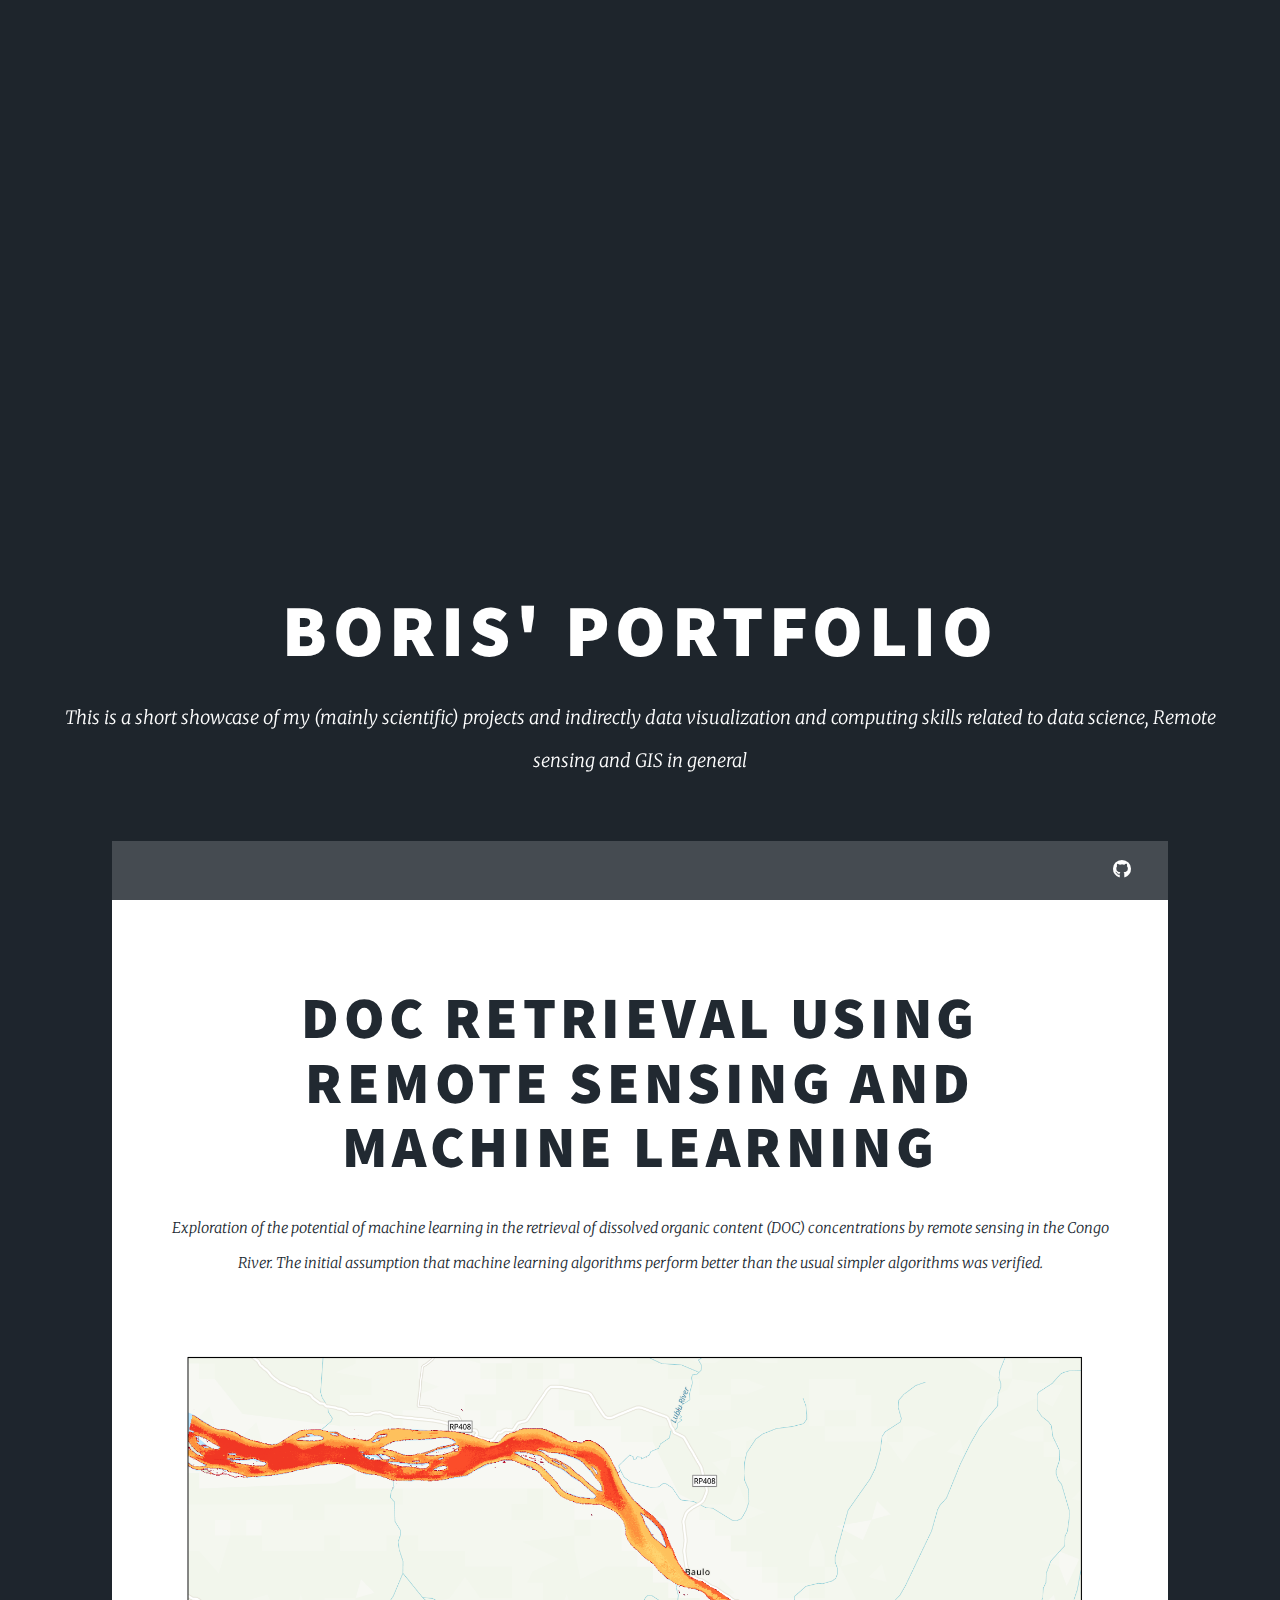
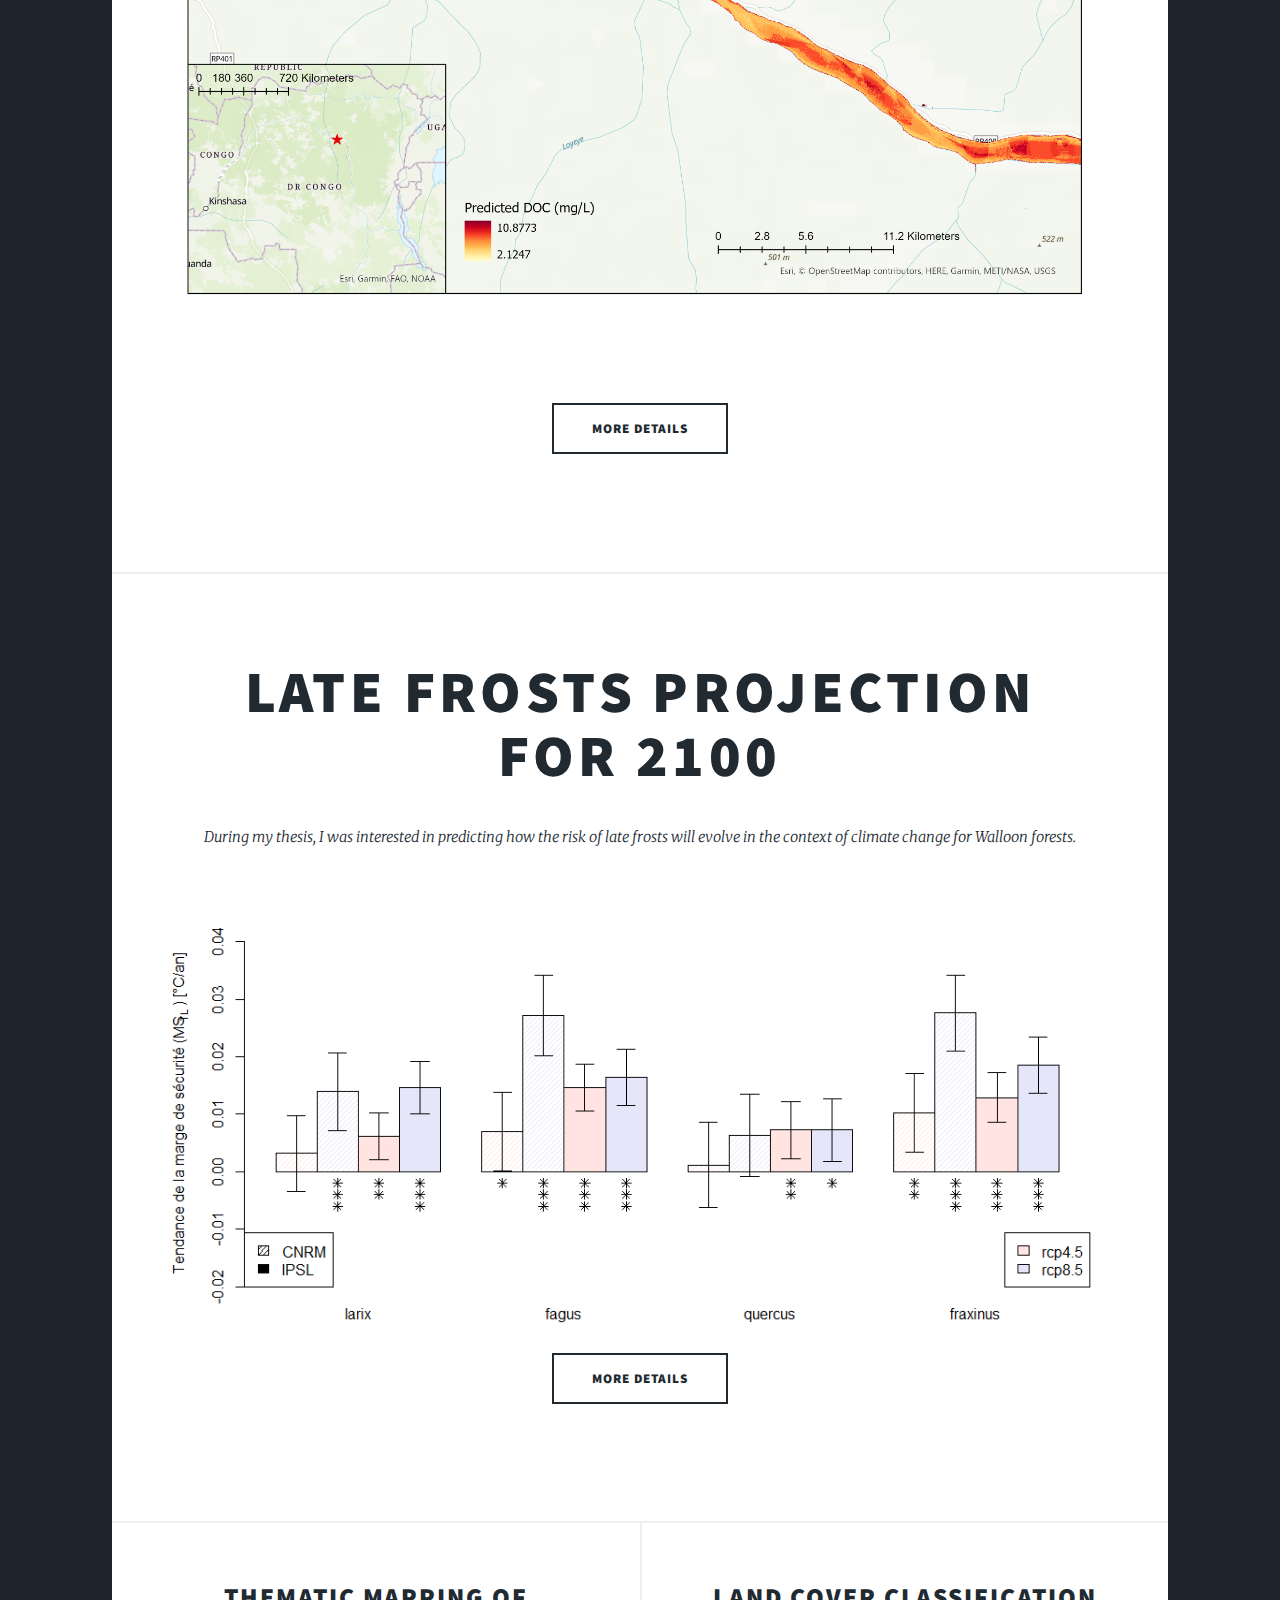
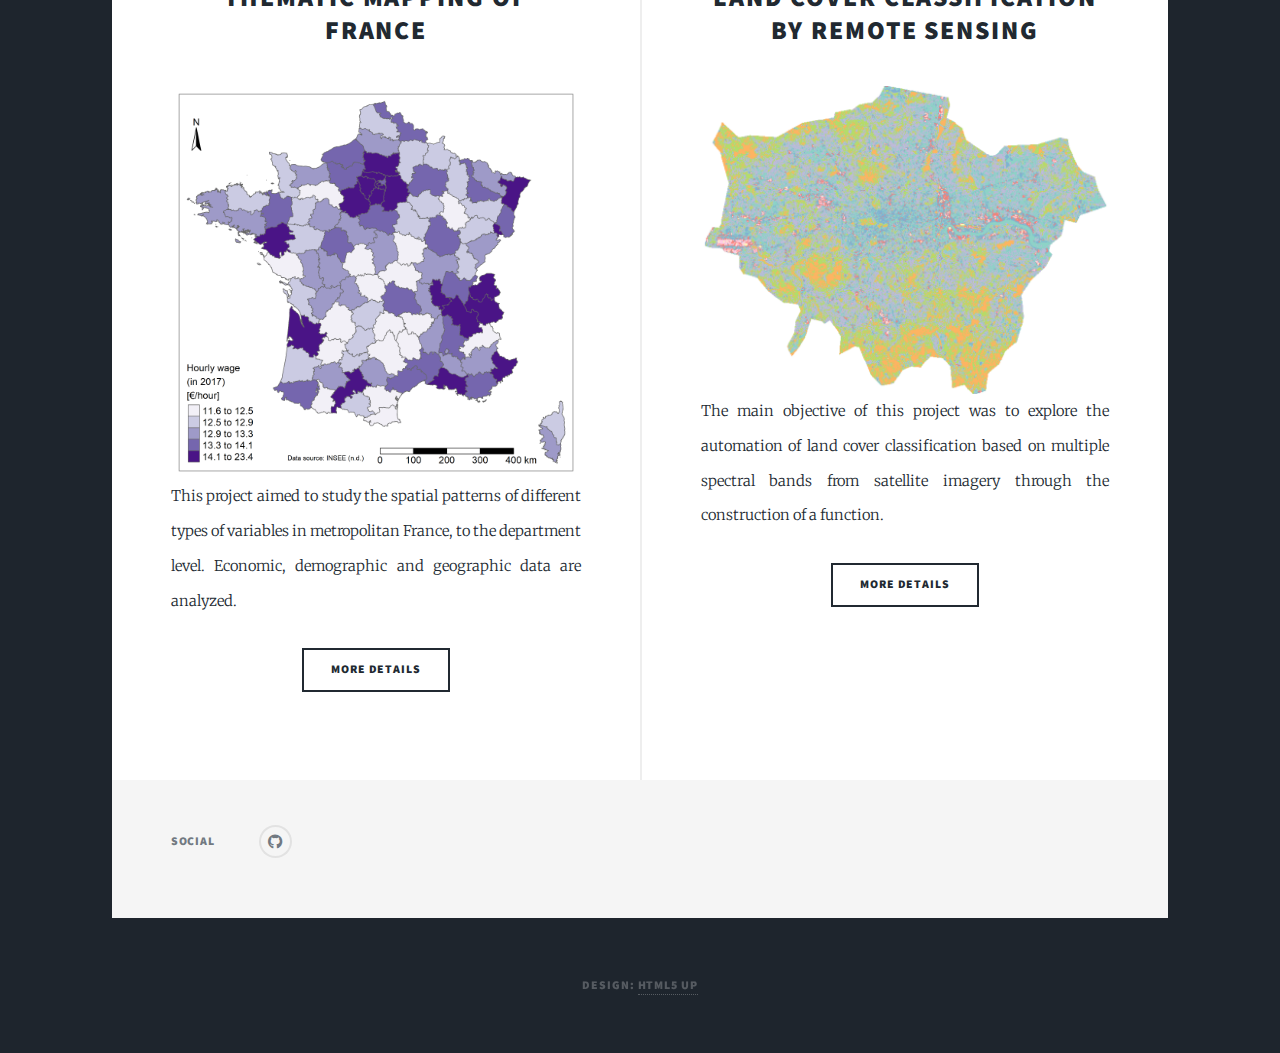
==== commit fcc7dfc2: "Update index.html" ====
--- a/index.html
+++ b/index.html
@@ -51,6 +51,18 @@
 								</ul>
 							</article>
 
+						<!-- Featured Post -->
+							<article class="post featured">
+								<header class="major">
+									<h2>Late frosts projection <br />for 2100</h2>
+									<p>During my thesis, I was interested in predicting how the risk of late frosts will evolve in the context of climate change for Walloon forests. </p>
+								</header>
+								<div class="image main"><img src="images/tendance_MS.PNG" alt="" /></a>
+								<ul class="actions special">
+									<li><a href="frost.html" class="button large">More Details</a></li>
+								</ul>
+							</article>
+
 						<!-- Posts -->
 							<section class="posts">
 								<article>
@@ -74,19 +86,7 @@
 									</ul>
 								</article>
 							</section>
-
-							<!-- Featured Post -->
-							<article class="post featured">
-								<header class="major">
-									<h2>Late frosts projection <br />for 2100</h2>
-									<p>During my thesis, I was interested in predicting how the risk of late frosts will evolve in the context of climate change for Walloon forests. </p>
-								</header>
-								<div class="image main"><img src="images/tendance_MS.PNG" alt="" /></a>
-								<ul class="actions special">
-									<li><a href="frost.html" class="button large">More Details</a></li>
-								</ul>
-							</article>
-
+							
 						<!-- Footer -->
 						
 
@@ -121,4 +121,4 @@
 			<script src="assets/js/main.js"></script>
 
 	</body>
-</html>+</html>
